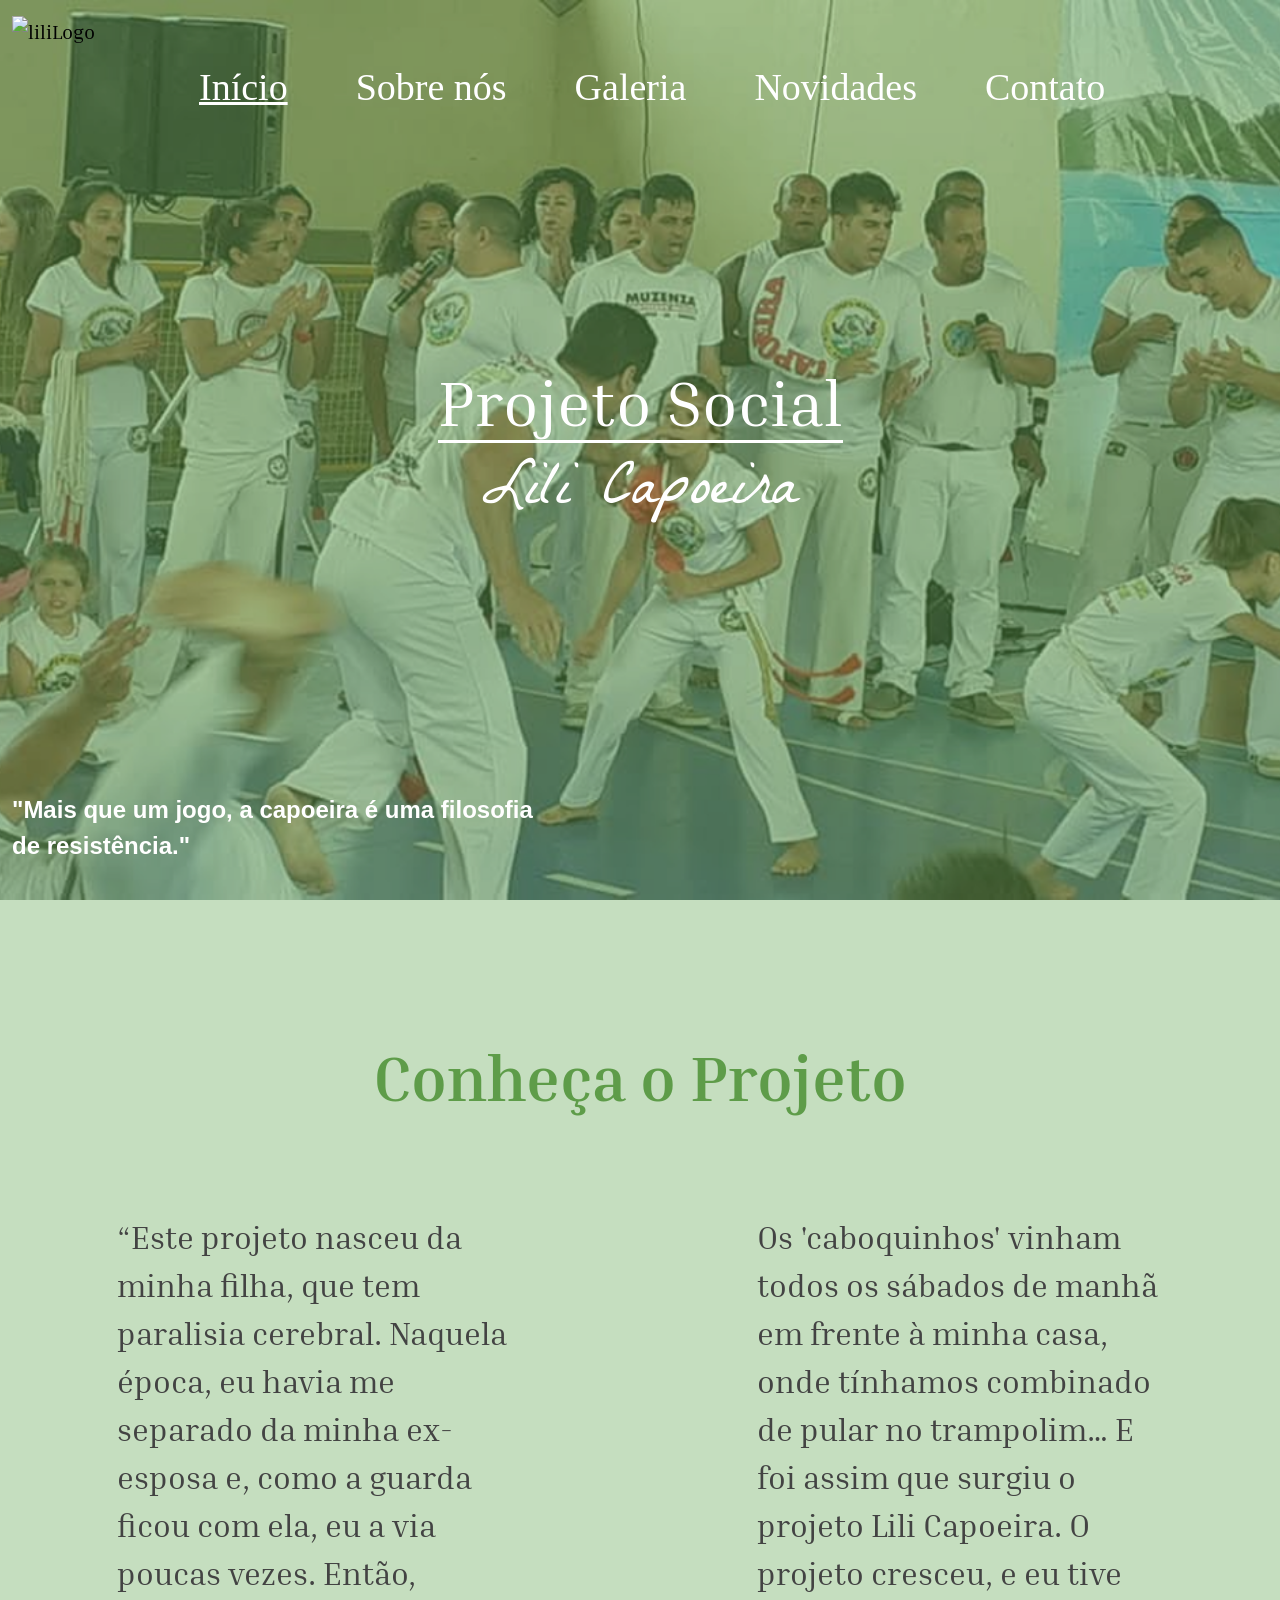
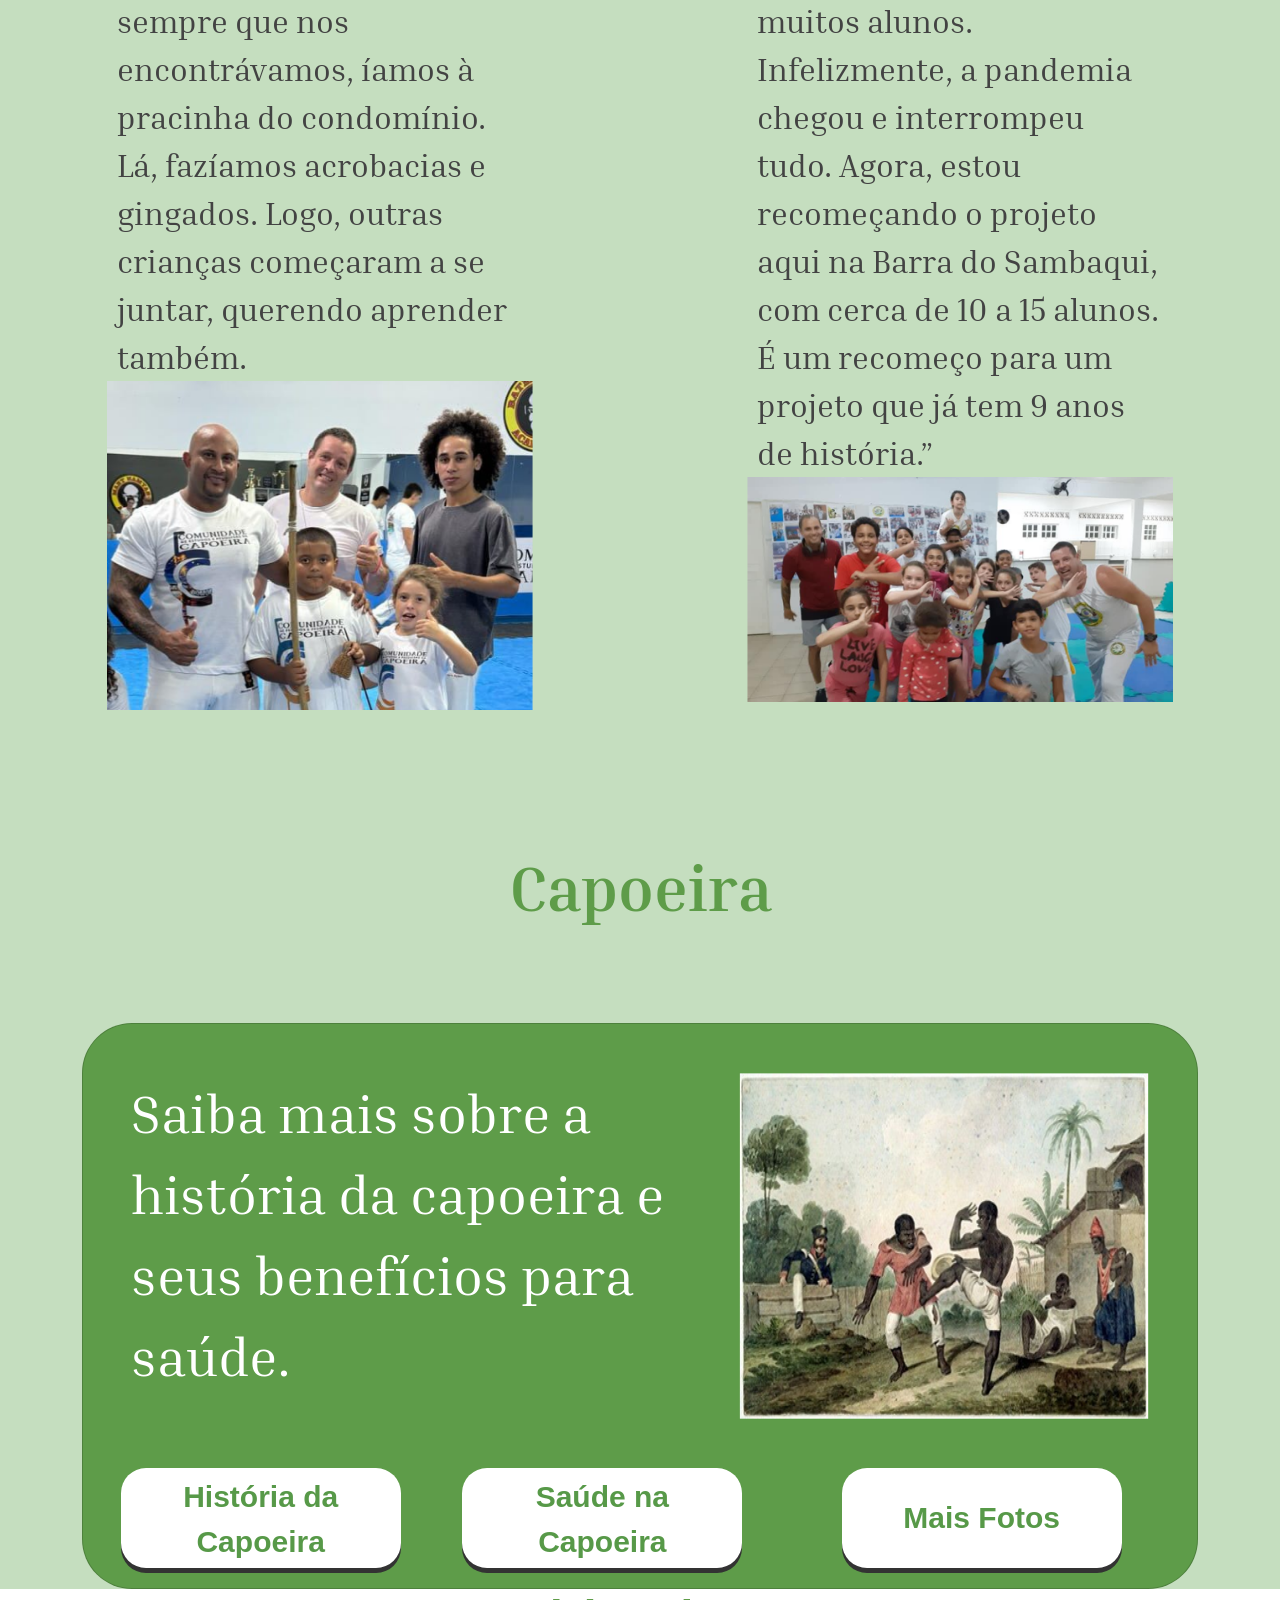
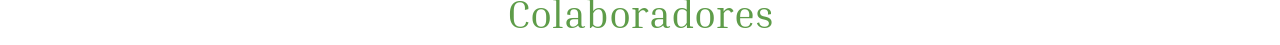
==== index.html @ 7bc5468f "Feat: criação da pasta pages" ====
<!DOCTYPE html>
<html lang="en">
<head>
    <meta charset="UTF-8">
    <meta name="viewport" content="width=device-width, initial-scale=1.0">
    <title>Lili Capoeira</title>
    <!-- FONTES -->
    <link rel="preconnect" href="https://fonts.googleapis.com">
    <link rel="preconnect" href="https://fonts.gstatic.com" crossorigin>
    <link href="https://fonts.googleapis.com/css2?family=Inria+Serif:ital,wght@0,300;0,400;0,700;1,300;1,400;1,700&family=La+Belle+Aurore&display=swap" rel="stylesheet">
    <!-- BOOTSTRAP -->
    <link href="https://cdn.jsdelivr.net/npm/bootstrap@5.3.5/dist/css/bootstrap.min.css" rel="stylesheet"
        integrity="sha384-SgOJa3DmI69IUzQ2PVdRZhwQ+dy64/BUtbMJw1MZ8t5HZApcHrRKUc4W0kG879m7" crossorigin="anonymous">
    <!-- CSS -->
    <link rel="stylesheet" href="css/style.css">
</head>
<body>
    <section class="background-banner">
        <header>
            <nav class="navbar">
                <div class="container-fluid">
                    <a class="navbar-brand" href="#">
                        <img src="/layout-bootstrap-senai/images/Logo.png" alt="liliLogo" width="98" height="98">
                    </a>
                    <nav class="nav">
                        <a class="nav-link active" aria-current="page" href="#">Início</a>
                        <a class="nav-link" href="#">Sobre nós</a>
                        <a class="nav-link" href="#">Galeria</a>
                        <a class="nav-link" href="#">Novidades</a>
                        <a class="nav-link" href="#">Contato</a>
                    </nav>
                </div>
            </nav>
        </header>
        <div class="container main-text-container d-flex justify-content-center align-items-center">
            <h1 class="text-center main-text"><span>Projeto Social</span><br> Lili Capoeira</h1>
        </div>
        <div class="container-fluid">
            <p id="subtext-main-page">"Mais que um jogo, a capoeira é uma filosofia <br> de resistência."</p>
        </div>
    </section>

    <section class="meeting-project">
        <div class="container">
            <h1 class="green-title text-center">Conheça o Projeto</h1>
        </div>
        <div class="container-fluid">
            <div class="row gx-4 justify-content-md-center">
                <div class="col-md-4">
                    <p class="meet-text">“Este projeto nasceu da minha filha, que tem paralisia cerebral. Naquela época, eu havia me separado da minha ex-esposa e, como a guarda ficou com ela, eu a via poucas vezes. Então, sempre que nos encontrávamos, íamos à pracinha do condomínio. Lá, fazíamos acrobacias e gingados. Logo, outras crianças começaram a se juntar, querendo aprender também.</p>
                    <img src="images/imagem-paragrafo1.png" alt="" class="img-fluid meet-img">
                </div>
                <div class="col-md-4 offset-md-2">
                    <p class="meet-text">Os 'caboquinhos' vinham todos os sábados de manhã em frente à minha casa, onde tínhamos combinado de pular no trampolim… E foi assim que surgiu o projeto Lili Capoeira. O projeto cresceu, e eu tive muitos alunos. Infelizmente, a pandemia chegou e interrompeu tudo. Agora, estou recomeçando o projeto aqui na Barra do Sambaqui, com cerca de 10 a 15 alunos. É um recomeço para um projeto que já tem 9 anos de história.”</p>
                    <img src="images/imagem-paragrafo2.png" alt="" class="img-fluid meet-img">
                </div>
            </div>
        </div>
    </section>

    <section class="capoeira">
        <div class="container">
            <h1 class="text-center">Capoeira</h1>
                <div class="card">
                    <div class="row p-5">
                        <p class="mb-4 col-md-7">Saiba mais sobre a história da capoeira e seus benefícios para saúde.</p>
                        <img class="col-md-5" src="images/capoeiraIlustração.png" alt="">
                    </div>
                            <div class="row">
                                <div class="col-md-4 d-flex justify-content-center">
                                <button class="btn">História da <br> Capoeira</button>
                                </div>
    
                                <div class="col-md-4 d-flex justify-content-start">
                                <button class="btn">Saúde na <br> Capoeira</button>
                                </div>
    
                                <div class="col-md-4 d-flex justify-content-start">
                                <button class="btn">Mais Fotos</button>
                                </div>
                            </div>
                </div>
        </div>
    </section>

    <section class="colaboradores">
        <div class="container">
            <h1 class="text-center">Colaboradores</h1>
            

        </div>
    </section>
</body>
</html>
---- css/style.css ----
/* Reset geral */
* {
    font-family: "Inria Serif", serif;
}

/* Variáveis */
:root {
    --primary-color: #5E9C49;
}

/* Media Query */
@media (max-width: 768px) {
    .main-text {
        font-size: 48px; /* Reduz o tamanho da fonte em telas menores */
    }
    #subtext-main-page {
        font-size: 18px; /* Reduz o tamanho da fonte do subtema */
        margin-top: 10px;
    }
    .meeting-project .row {
        --bs-gutter-x: 0; /* Remove espaçamento horizontal em telas menores */
        --bs-gutter-y: 1rem; /* Pequeno espaço vertical */
    }
    .capoeira .row {
        --bs-gutter-x: 0;
        --bs-gutter-y: 1rem; /* Pequeno espaço vertical */
    }
    .capoeira .content-block {
        padding: 1rem;
    }
    .meet-img {
        max-height: 300px; /* Ajusta altura da imagem */
    }
}

/* NAV BAR */

.nav {
    margin-right: 39px;
    margin-left: 171px;
    
}

.nav :hover{
    text-decoration: underline;
}

.nav .nav-link {
    color: #FFF;
    font-size: 38px;
    font-family: inria-serif;
    margin-right: 36px;
    font-weight: 400;
}

/* Banner Inicial */
.background-banner {
    background-image: url(../images/Backgorund.png);
    min-height: 100vh; /* Usa a altura da viewport */
    background-size: cover;
    background-position: center; /* Centraliza a imagem de fundo */
    display: flex;
    flex-direction: column;
    justify-content: space-between; /* Distribui o conteúdo verticalmente */
}

.active{
    text-decoration: underline;
}

.main-text-container {
    height: 500px;
}

.main-text {
    color: #FFF;
    font-size: 64px;
    font-family: "La Belle Aurore", cursive;
}

.main-text span {
    border-bottom: 3px solid #FFF;
}

#subtext-main-page {
    font-size: 24px;
    font-weight: 600;
    font-family: Arial, Helvetica, sans-serif;
    color: #FFF;
    text-align: start; /* Centraliza o texto */
    margin-top: 20px; /* Reduz a margem */
    padding-bottom: 20px; /* Adiciona padding para evitar corte */
}

/* Conheça o projeto */
.green-title {
    color: var(--primary-color);
}

.meeting-project {
    background-color: #C5DEBF;
    padding: 50px 0; /* Adiciona padding para espaçamento */
}

.meeting-project h1 {
    padding: 89px;
    font-weight: bold;
    font-size: 64px;
}

.meet-text {
    font-size: 32px;
    color: #434343;
    padding-left: 10px; /* Ajuste para espaçamento interno */
    padding-right: 10px;
    margin: 0;
}

.meet-img {
    max-width: 100%; /* Corrige para largura máxima */
    height: auto; /* Remove altura fixa para manter proporção */
    object-fit: cover;
    display: block;
    margin: 0; /* Remove margens */
    width: 100%; /* Garante que ocupe toda a largura */
}

.meeting-project .col-md-4 {
    padding-left: 0; /* Remove padding da coluna para largura máxima */
    padding-right: 0;
}

.meeting-project .row {
    --bs-gutter-x: 1.5rem; /* 24px de espaçamento horizontal */
    --bs-gutter-y: 0; /* Remove espaçamento vertical */
}

/* Nova seção */

.capoeira{
    background-color: #C5DEBF;
}

.capoeira h1 {
    padding: 89px;
    font-weight: bold;
    font-size: 64px;
    color: var(--primary-color);
}

.capoeira .card {
    background-color: #5E9C49;
    border-radius: 50px;
}

.capoeira .card p {
    font-size: 54px;
    color: #FFF;
}

.capoeira .card .btn {
    font-size: 30px;
    border:none;
    background-color: #FFF;
    border-radius: 25px;
    height: 100px;
    width: 280px;
    color: #579948;
    font-weight: bold;
    margin-bottom: 20px;
    box-shadow: 0px 5px #333;
    font-family: Arial, Helvetica, sans-serif;
}

.capoeira .card .btn:hover {
    background-color: #333;
    color: #fff;
    transition: 0.5s;
}

.colaboradores{
    color: #C5DEBF;
}

.colaboradores h1{
    color: var(--primary-color);
}
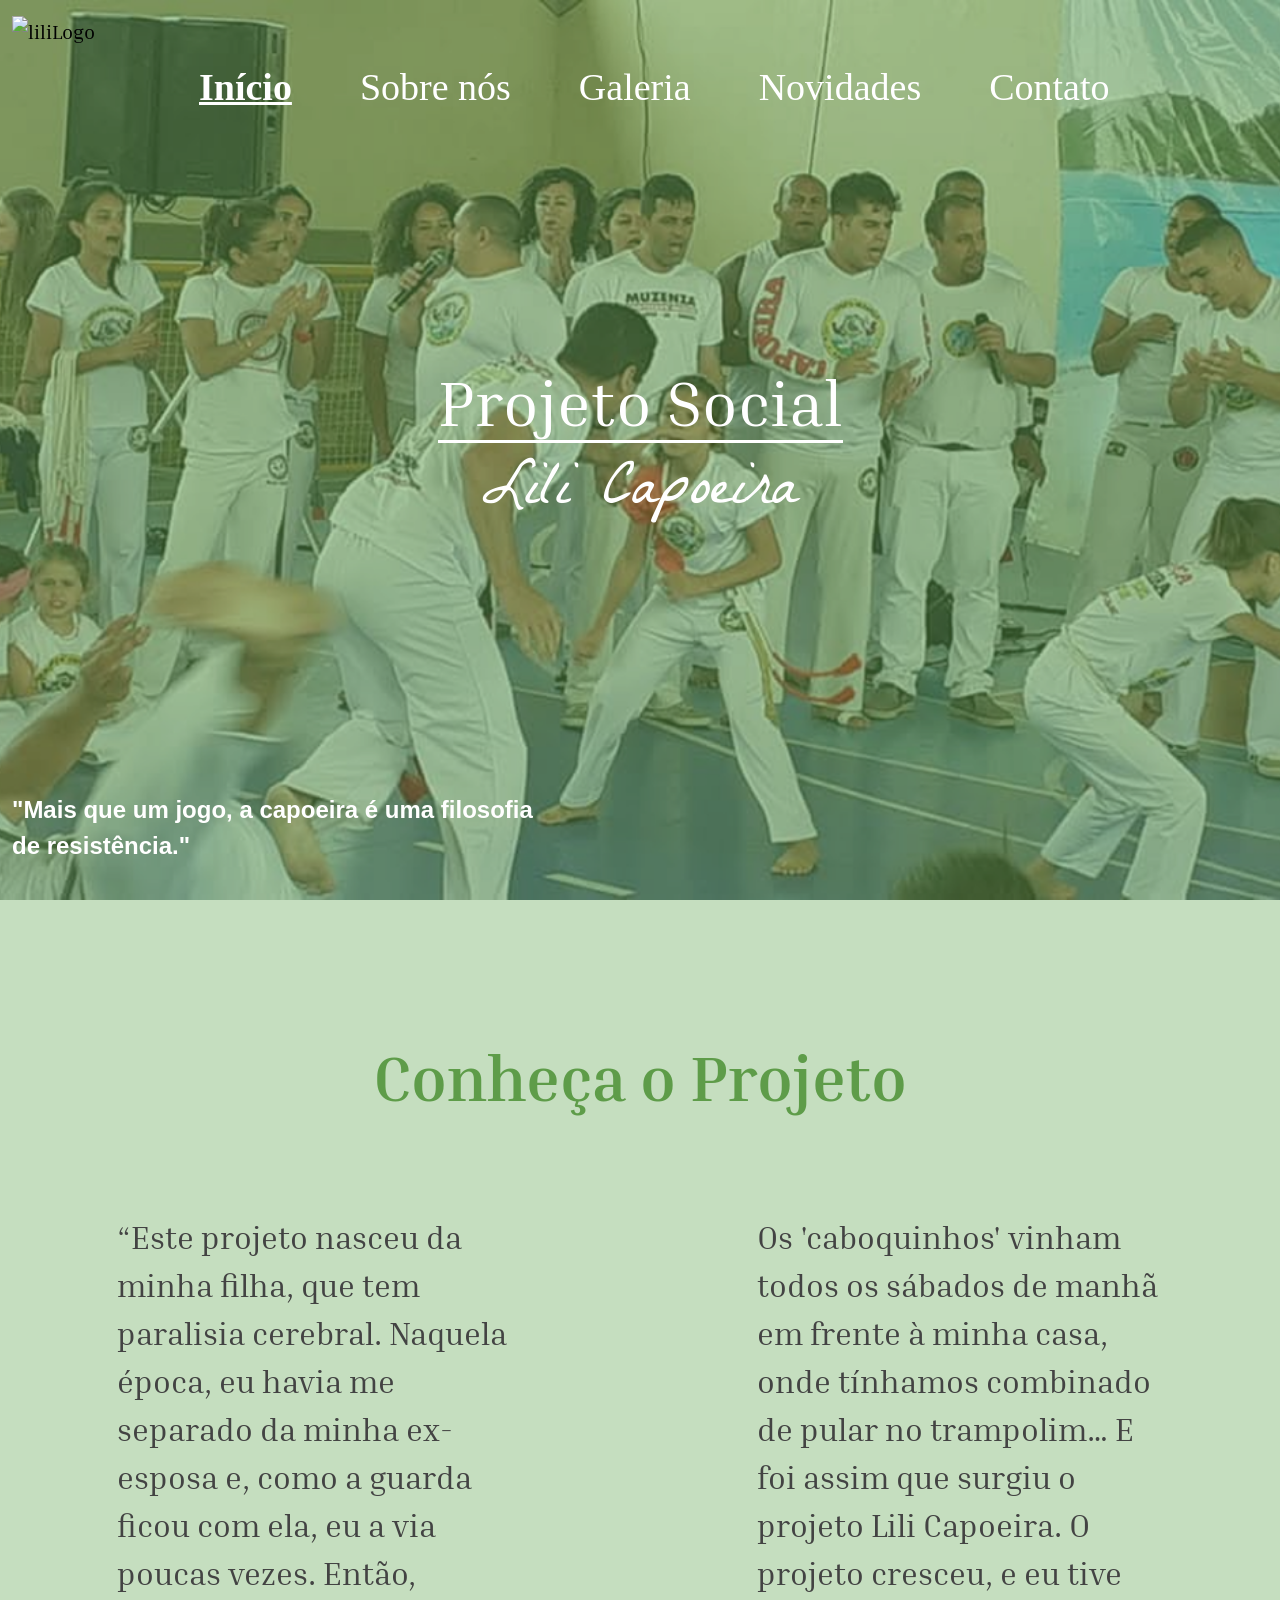
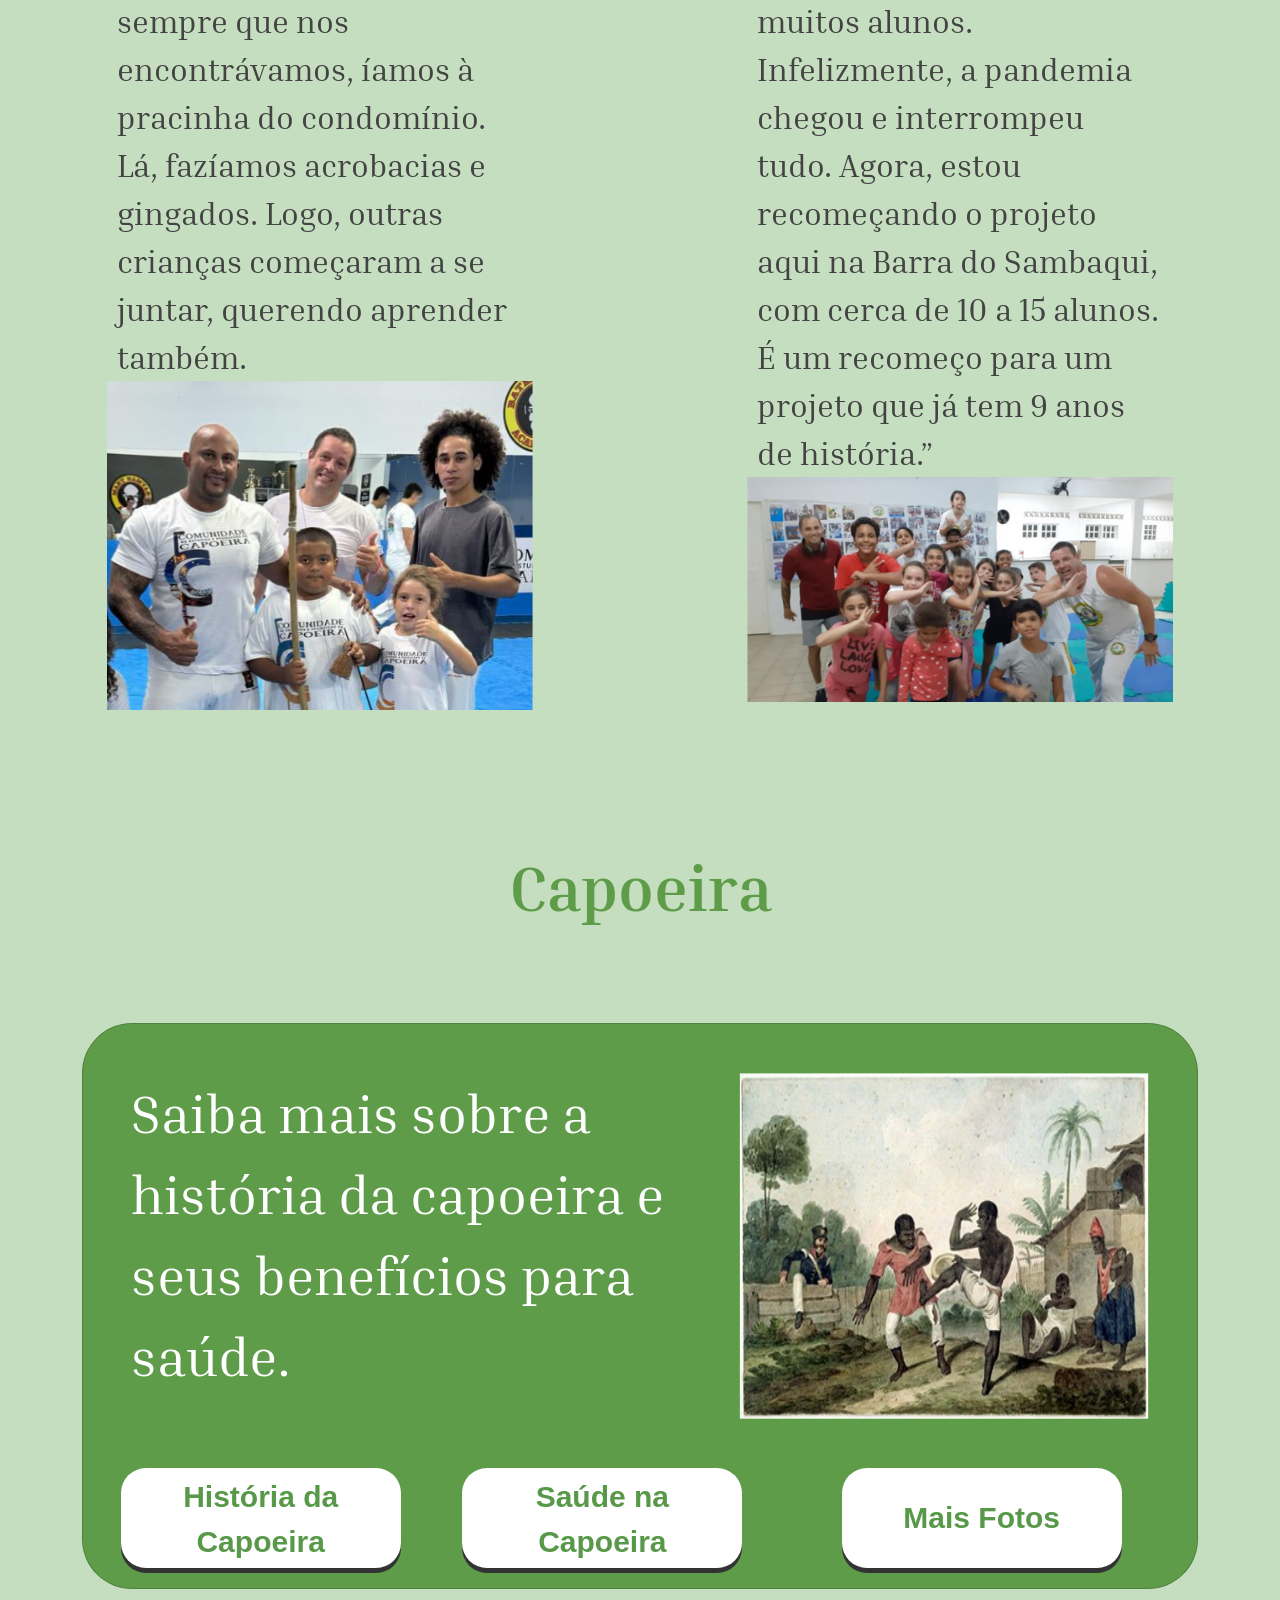
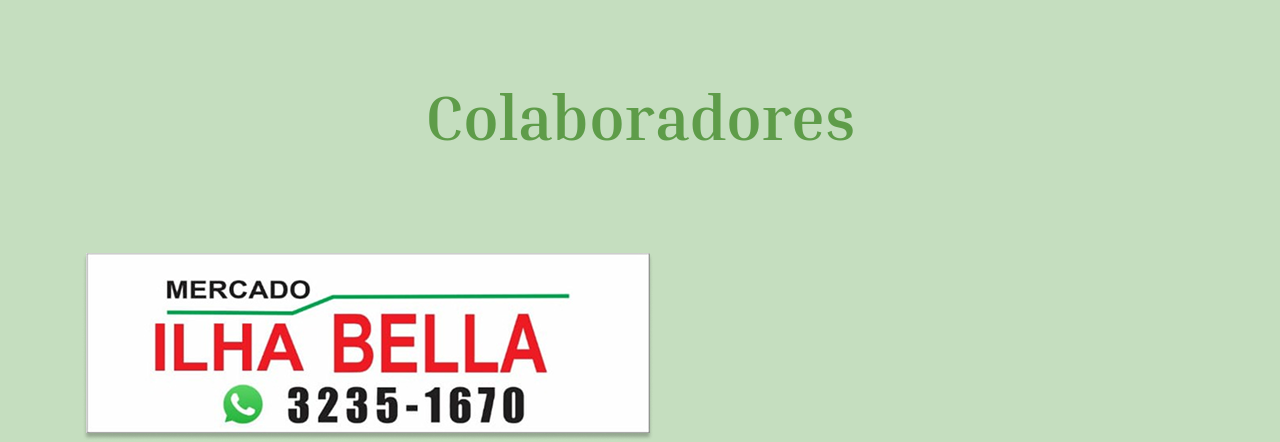
==== commit d1764c6a: "Update" ====
--- a/index.html
+++ b/index.html
@@ -84,8 +84,15 @@
     </section>
 
     <section class="colaboradores">
+        <h1 class="text-center">Colaboradores</h1>
         <div class="container">
-            <h1 class="text-center">Colaboradores</h1>
+            <div class="d-flex">
+                <img src="images/colaboradores/mercado-ilha.png" alt="">
+                <img src="images/colaboradores/" alt="">
+            </div>
+
+
+
             
 
         </div>
--- a/css/style.css
+++ b/css/style.css
@@ -64,8 +64,9 @@
     justify-content: space-between; /* Distribui o conteúdo verticalmente */
 }
 
-.active{
+.nav .nav-link.active{
     text-decoration: underline;
+    font-weight: bold;
 }
 
 .main-text-container {
@@ -179,9 +180,12 @@
 }
 
 .colaboradores{
-    color: #C5DEBF;
+    background-color: #C5DEBF;
 }
 
 .colaboradores h1{
+    padding: 89px;
+    font-weight: bold;
+    font-size: 64px;
     color: var(--primary-color);
 }
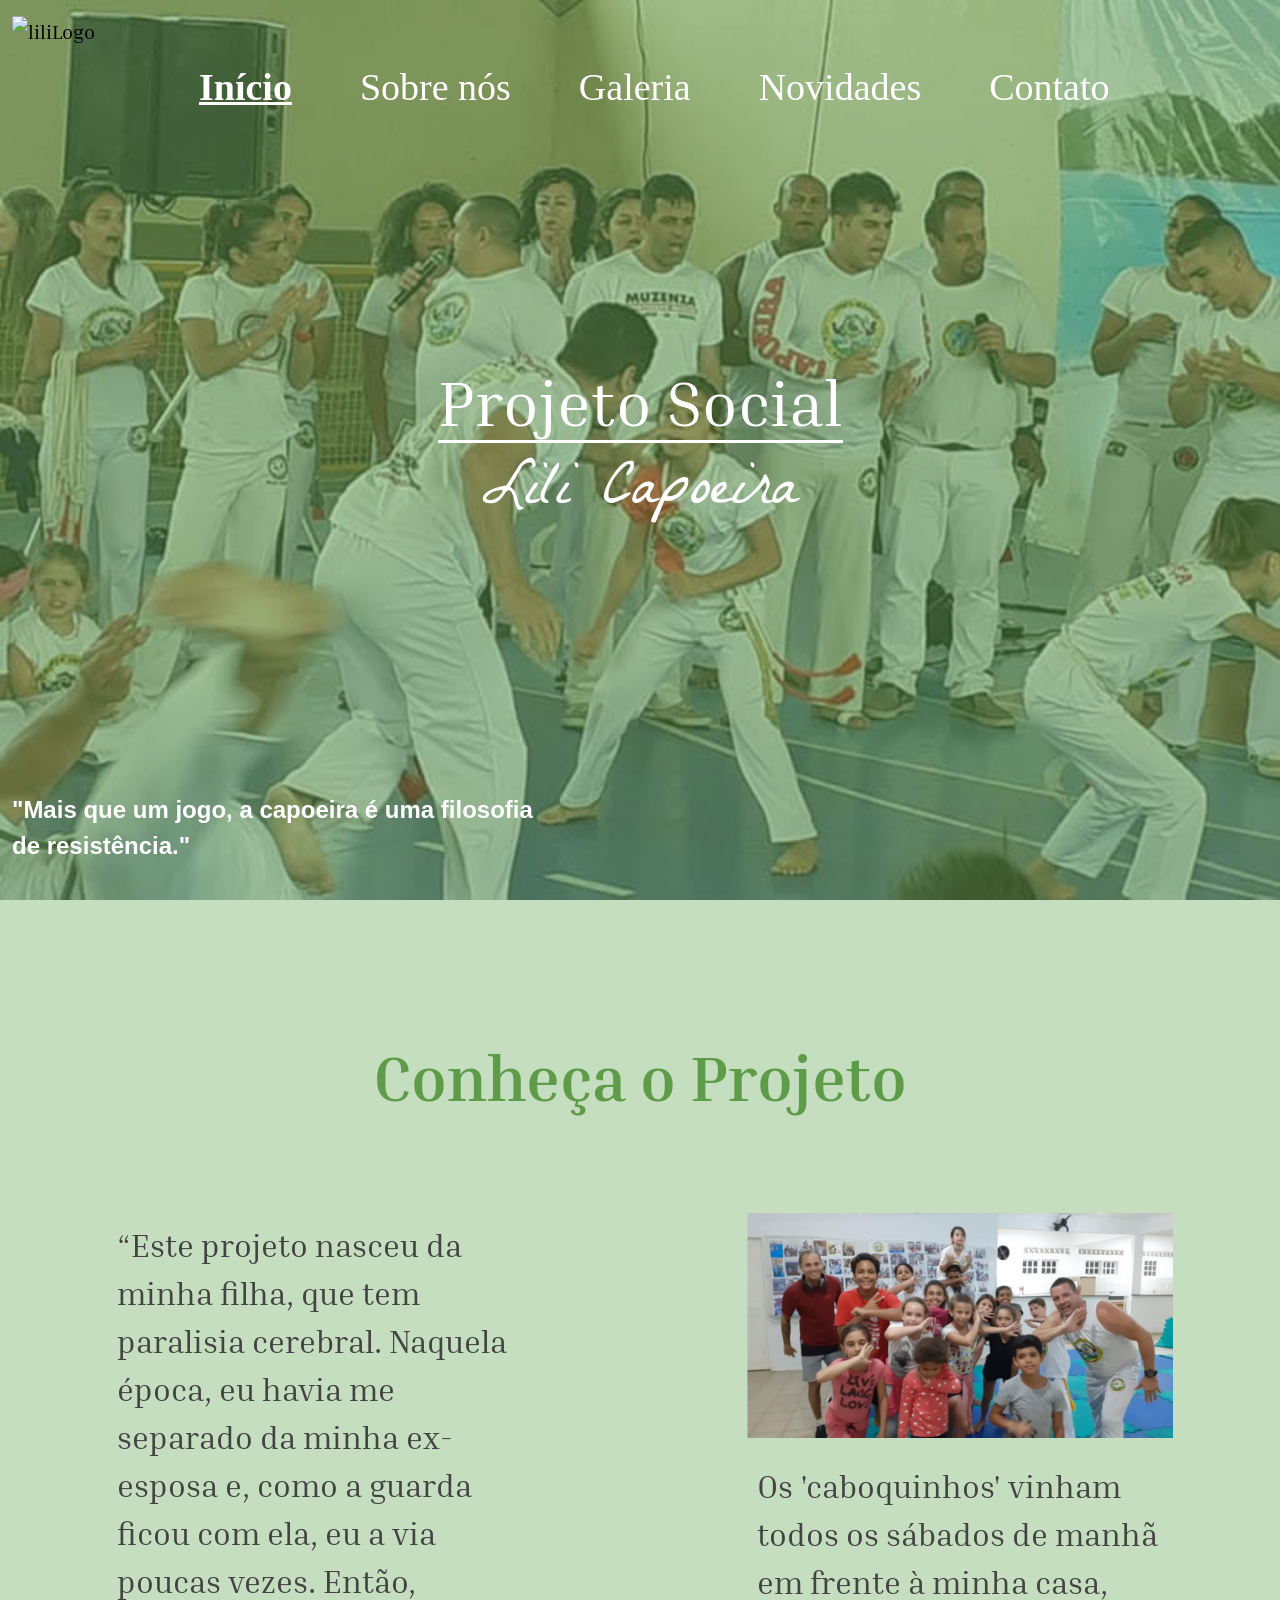
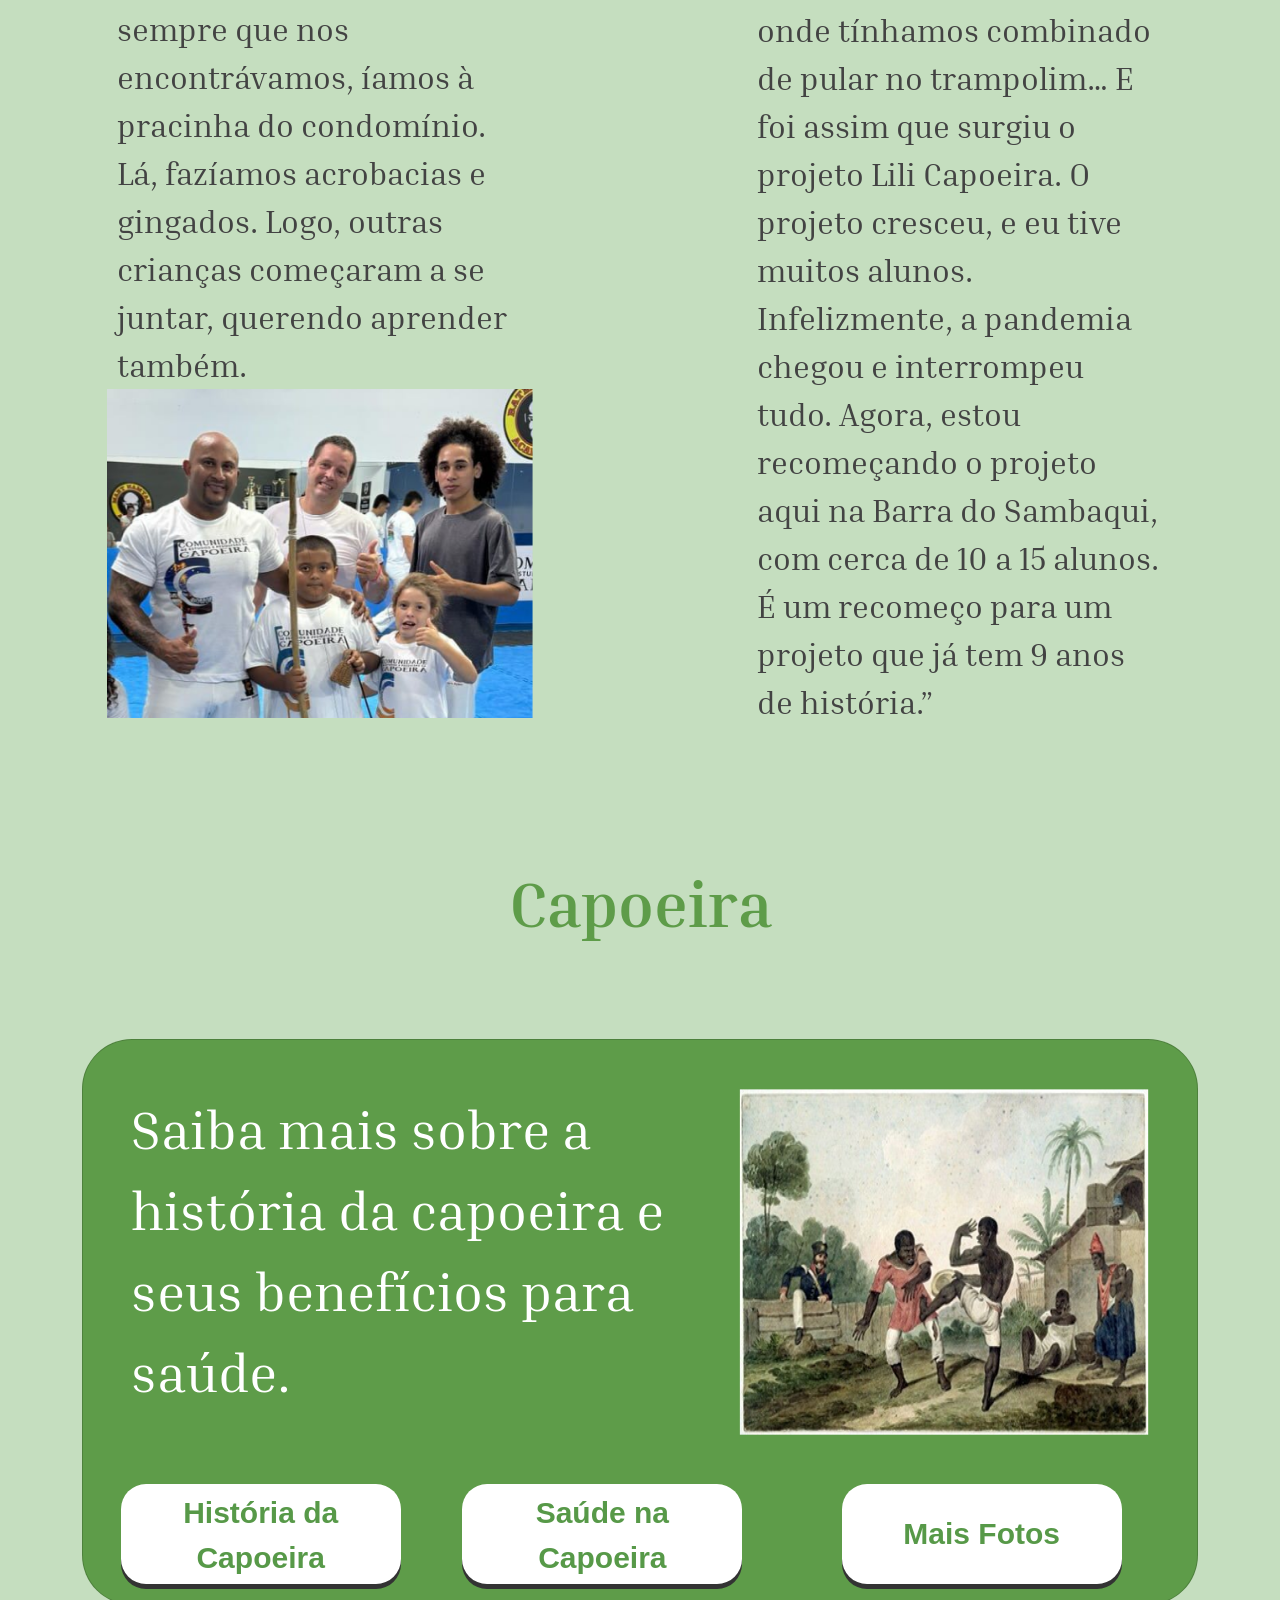
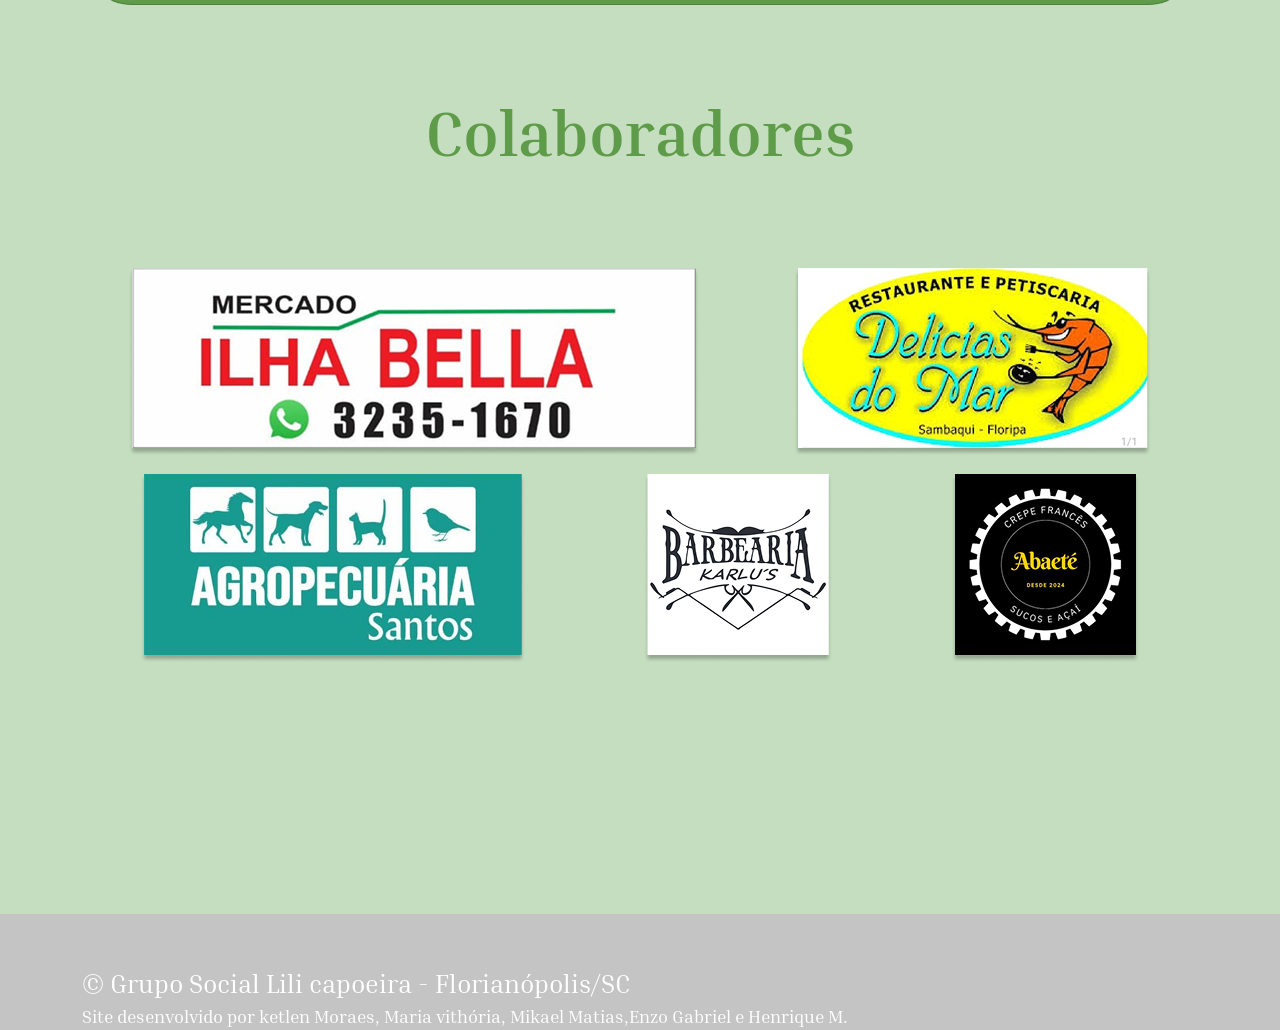
==== commit a6148735: "Feat: Inicialização do footer" ====
--- a/index.html
+++ b/index.html
@@ -24,10 +24,10 @@
                     </a>
                     <nav class="nav">
                         <a class="nav-link active" aria-current="page" href="#">Início</a>
-                        <a class="nav-link" href="#">Sobre nós</a>
-                        <a class="nav-link" href="#">Galeria</a>
-                        <a class="nav-link" href="#">Novidades</a>
-                        <a class="nav-link" href="#">Contato</a>
+                        <a class="nav-link" href="pages/abouts-us.html">Sobre nós</a>
+                        <a class="nav-link" href="pages/gallery.html">Galeria</a>
+                        <a class="nav-link" href="pages/news.html">Novidades</a>
+                        <a class="nav-link" href="pages/contact.html">Contato</a>
                     </nav>
                 </div>
             </nav>
@@ -45,14 +45,14 @@
             <h1 class="green-title text-center">Conheça o Projeto</h1>
         </div>
         <div class="container-fluid">
-            <div class="row gx-4 justify-content-md-center">
+            <div class="row gx-4 justify-content-md-center align-items-center">
                 <div class="col-md-4">
                     <p class="meet-text">“Este projeto nasceu da minha filha, que tem paralisia cerebral. Naquela época, eu havia me separado da minha ex-esposa e, como a guarda ficou com ela, eu a via poucas vezes. Então, sempre que nos encontrávamos, íamos à pracinha do condomínio. Lá, fazíamos acrobacias e gingados. Logo, outras crianças começaram a se juntar, querendo aprender também.</p>
                     <img src="images/imagem-paragrafo1.png" alt="" class="img-fluid meet-img">
                 </div>
                 <div class="col-md-4 offset-md-2">
-                    <p class="meet-text">Os 'caboquinhos' vinham todos os sábados de manhã em frente à minha casa, onde tínhamos combinado de pular no trampolim… E foi assim que surgiu o projeto Lili Capoeira. O projeto cresceu, e eu tive muitos alunos. Infelizmente, a pandemia chegou e interrompeu tudo. Agora, estou recomeçando o projeto aqui na Barra do Sambaqui, com cerca de 10 a 15 alunos. É um recomeço para um projeto que já tem 9 anos de história.”</p>
                     <img src="images/imagem-paragrafo2.png" alt="" class="img-fluid meet-img">
+                    <p class="meet-text mt-4">Os 'caboquinhos' vinham todos os sábados de manhã em frente à minha casa, onde tínhamos combinado de pular no trampolim… E foi assim que surgiu o projeto Lili Capoeira. O projeto cresceu, e eu tive muitos alunos. Infelizmente, a pandemia chegou e interrompeu tudo. Agora, estou recomeçando o projeto aqui na Barra do Sambaqui, com cerca de 10 a 15 alunos. É um recomeço para um projeto que já tem 9 anos de história.”</p>
                 </div>
             </div>
         </div>
@@ -86,16 +86,24 @@
     <section class="colaboradores">
         <h1 class="text-center">Colaboradores</h1>
         <div class="container">
-            <div class="d-flex">
+            <div class="d-flex justify-content-around">
                 <img src="images/colaboradores/mercado-ilha.png" alt="">
-                <img src="images/colaboradores/" alt="">
+                <img src="images/colaboradores/delicias-do-mar.png" alt="">
             </div>
-
-
-
-            
-
+        </div>
+        <div class="container mt-3">
+            <div class="d-flex justify-content-around">
+                <img src="images/colaboradores/agropecuaria.png" alt="">
+                <img src="images/colaboradores/barbearia.png" alt="">
+                <img src="images/colaboradores/abaete.png" alt="">
+            </div>
         </div>
     </section>
+    <footer>
+        <div class="container">
+            <p class="footer-reference">&copy; Grupo Social Lili capoeira - Florianópolis/SC </p>
+            <p class="credits">Site desenvolvido por  ketlen Moraes, Maria vithória, Mikael Matias,Enzo Gabriel e  Henrique M.</p>
+        </div>
+    </footer>
 </body>
 </html>
--- a/css/style.css
+++ b/css/style.css
@@ -188,4 +188,29 @@
     font-weight: bold;
     font-size: 64px;
     color: var(--primary-color);
+}
+
+.colaboradores {
+    padding-bottom: 250px;
+}
+
+/* FOOTER */
+
+footer{
+    background-color: #C4C4C4;
+}
+
+.footer-reference{
+    font-size: 26px;
+    color: #FFF;
+    padding-top: 50px;
+}
+
+footer p{
+    margin-bottom: 0;
+}
+
+footer .credits{
+    color: #FFF;
+    font-size: 18px;
 }
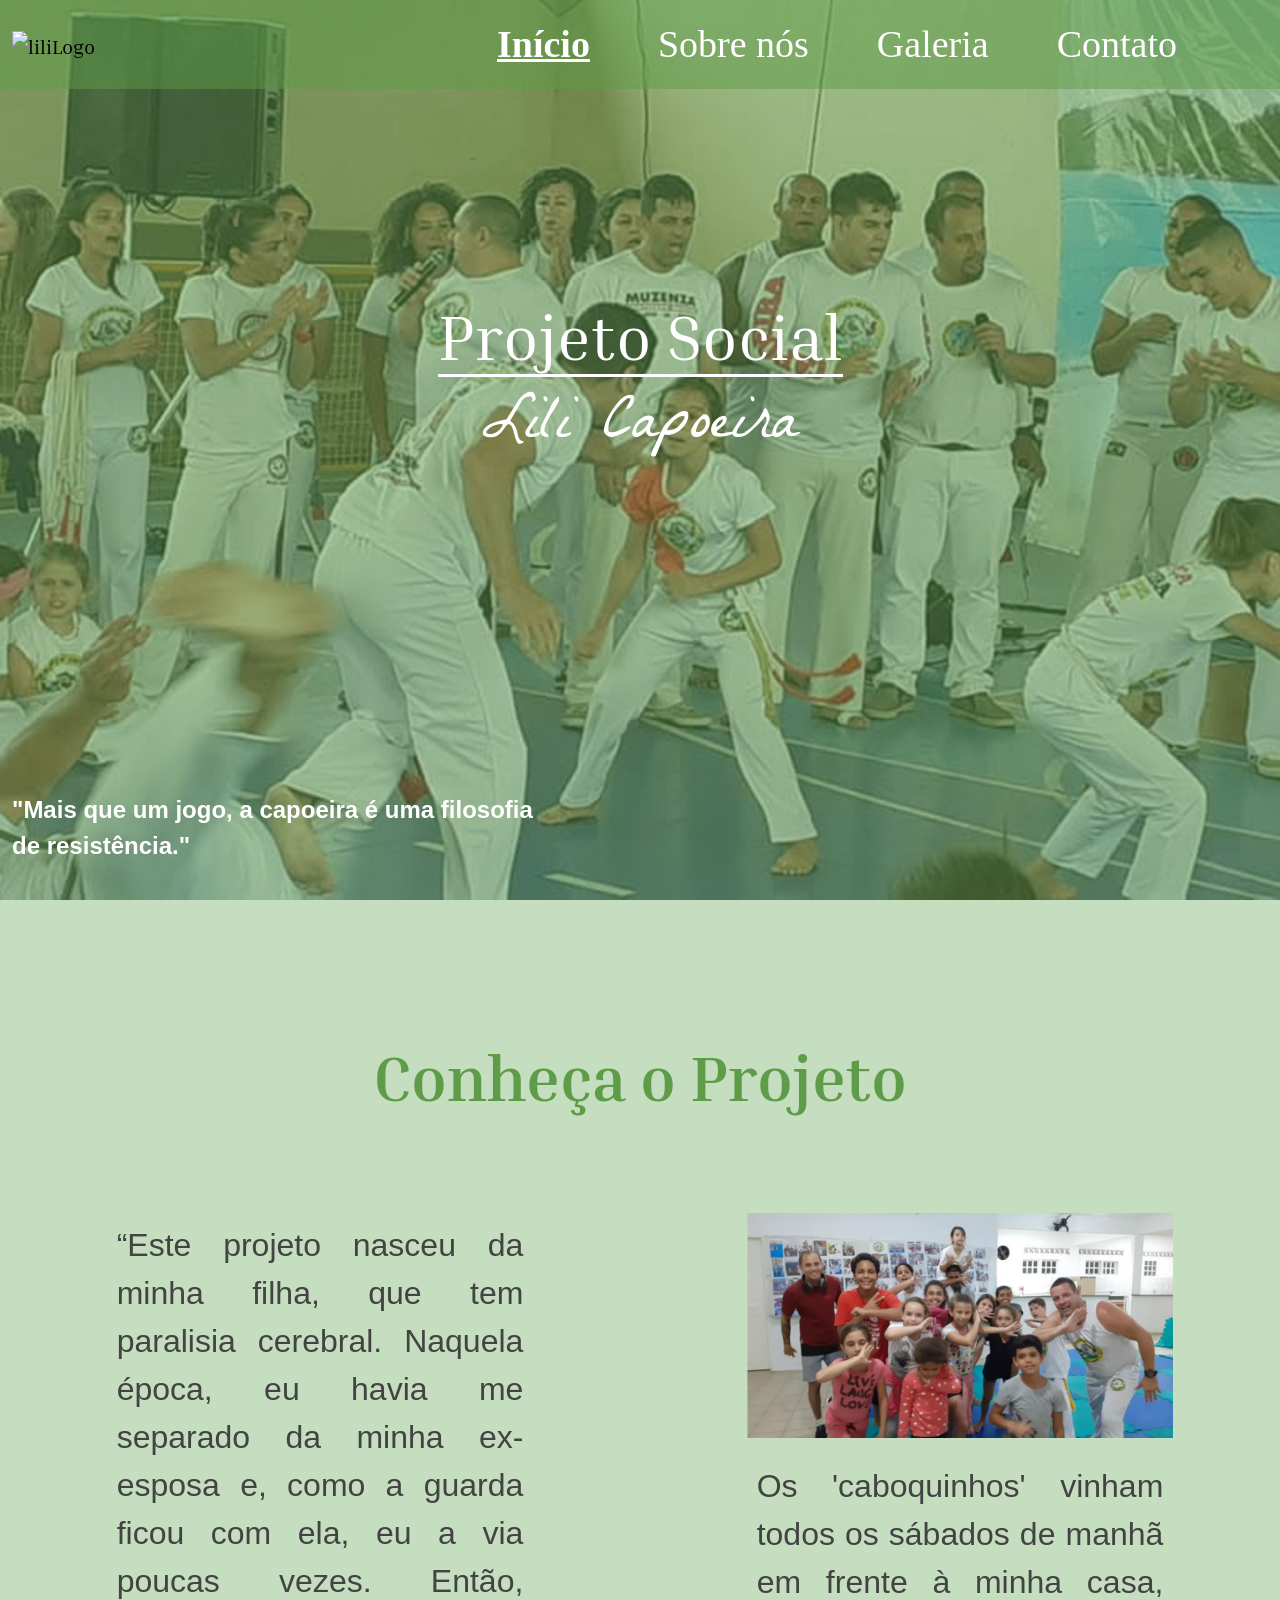
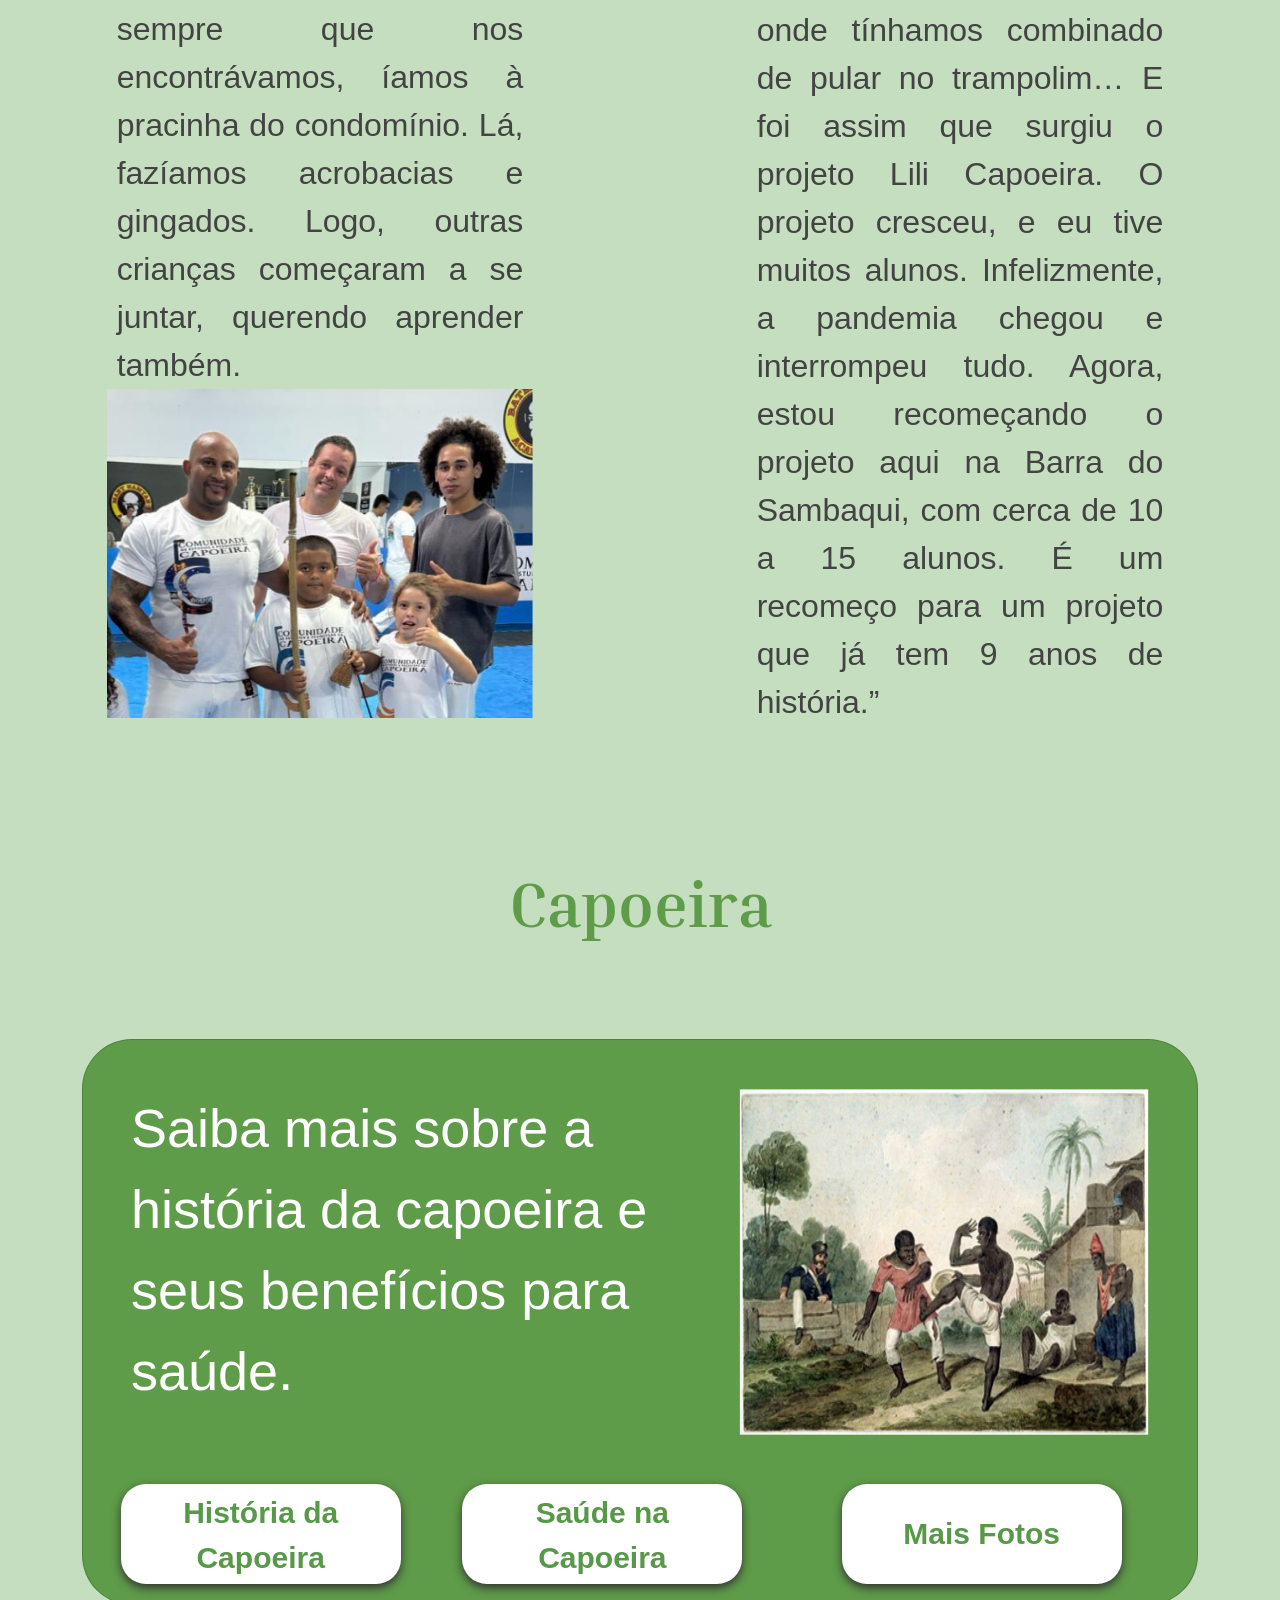
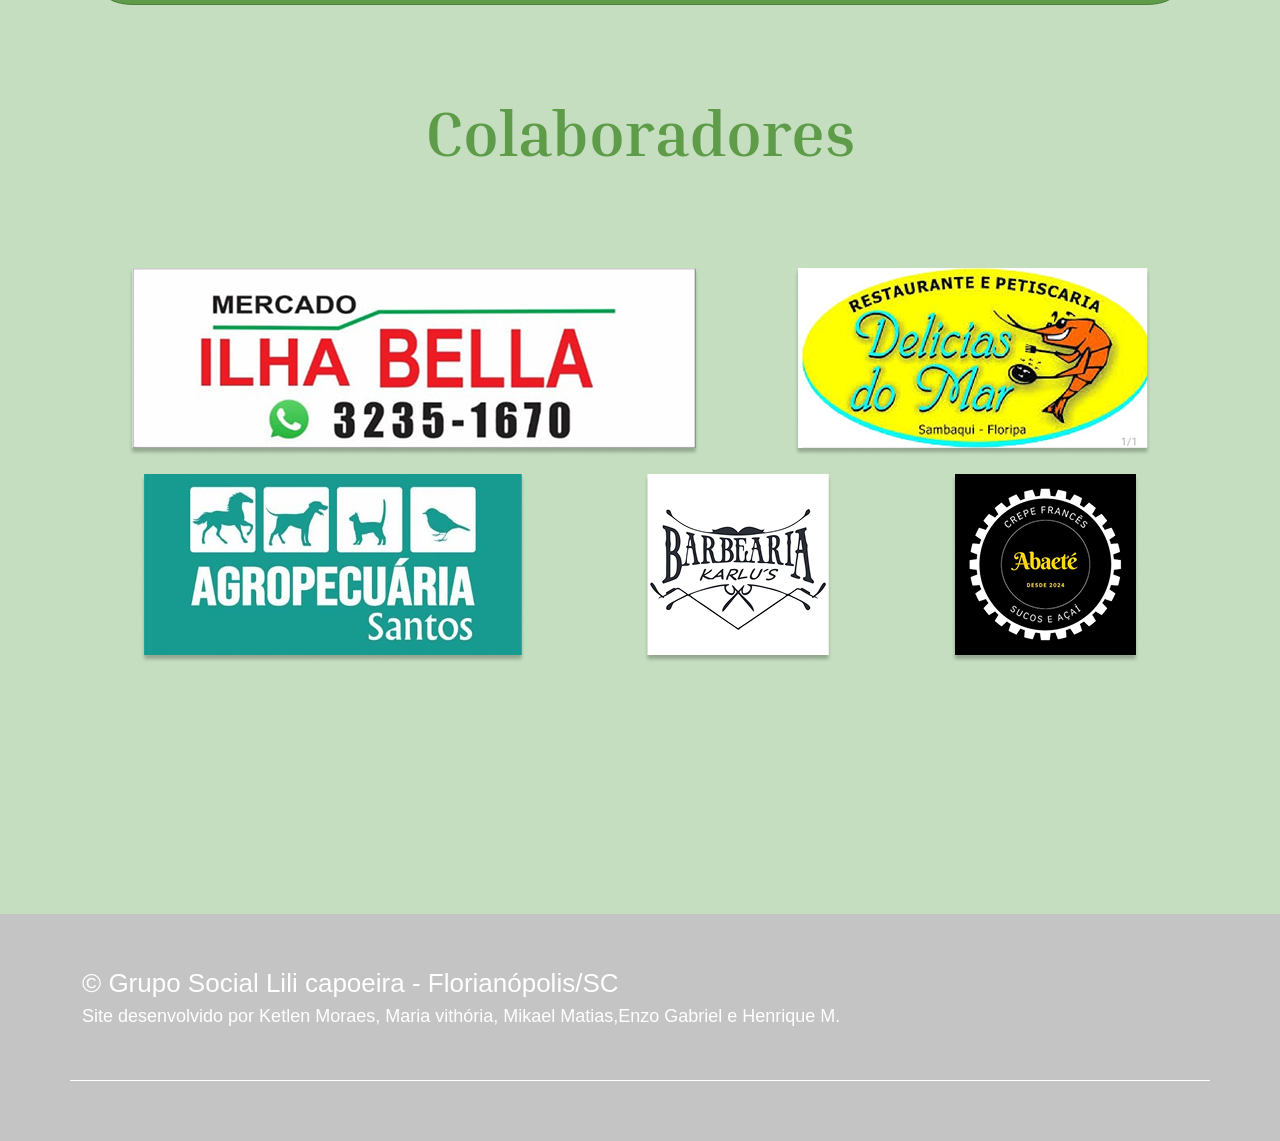
==== commit 553f43a6: "Feat: Inicialização da página Contato" ====
--- a/index.html
+++ b/index.html
@@ -26,7 +26,6 @@
                         <a class="nav-link active" aria-current="page" href="#">Início</a>
                         <a class="nav-link" href="pages/abouts-us.html">Sobre nós</a>
                         <a class="nav-link" href="pages/gallery.html">Galeria</a>
-                        <a class="nav-link" href="pages/news.html">Novidades</a>
                         <a class="nav-link" href="pages/contact.html">Contato</a>
                     </nav>
                 </div>
@@ -102,7 +101,7 @@
     <footer>
         <div class="container">
             <p class="footer-reference">&copy; Grupo Social Lili capoeira - Florianópolis/SC </p>
-            <p class="credits">Site desenvolvido por  ketlen Moraes, Maria vithória, Mikael Matias,Enzo Gabriel e  Henrique M.</p>
+            <p class="credits">Site desenvolvido por Ketlen Moraes, Maria vithória, Mikael Matias,Enzo Gabriel e  Henrique M.</p>
         </div>
     </footer>
 </body>
--- a/css/style.css
+++ b/css/style.css
@@ -6,6 +6,19 @@
 /* Variáveis */
 :root {
     --primary-color: #5E9C49;
+}
+
+.title{
+    padding: 89px;
+    font-weight: bold;
+    font-size: 64px;
+    color: var(--primary-color);
+}
+
+.sub-title{
+    font-weight: bold;
+    font-size: 40px;
+    color: var(--primary-color);
 }
 
 /* Media Query */
@@ -35,10 +48,18 @@
 
 /* NAV BAR */
 
+.navbar{
+    /* background-color: #5E9C49; */
+    background-color: rgba( 94, 156, 73, 0.5);
+    position: fixed;
+    width: 100%;
+    z-index: 10;
+
+}
+
 .nav {
     margin-right: 39px;
     margin-left: 171px;
-    
 }
 
 .nav :hover{
@@ -115,6 +136,10 @@
     padding-left: 10px; /* Ajuste para espaçamento interno */
     padding-right: 10px;
     margin: 0;
+    text-align: justify;
+    text-justify: inter-word;
+    font-family: Arial, Helvetica, sans-serif;
+
 }
 
 .meet-img {
@@ -124,6 +149,7 @@
     display: block;
     margin: 0; /* Remove margens */
     width: 100%; /* Garante que ocupe toda a largura */
+    
 }
 
 .meeting-project .col-md-4 {
@@ -157,6 +183,7 @@
 .capoeira .card p {
     font-size: 54px;
     color: #FFF;
+    font-family: Arial, Helvetica, sans-serif;
 }
 
 .capoeira .card .btn {
@@ -169,14 +196,16 @@
     color: #579948;
     font-weight: bold;
     margin-bottom: 20px;
-    box-shadow: 0px 5px #333;
-    font-family: Arial, Helvetica, sans-serif;
+    box-shadow: 0px 4px 10px #333;
+    font-family: Arial, Helvetica, sans-serif;
+    transition: 0.3s all ease-in-out;
 }
 
 .capoeira .card .btn:hover {
     background-color: #333;
     color: #fff;
-    transition: 0.5s;
+    transition: 0.5s all ease-in-out;
+    cursor: pointer;
 }
 
 .colaboradores{
@@ -190,6 +219,77 @@
     color: var(--primary-color);
 }
 
+.website-purpose h1 {
+    padding: 89px;
+    font-weight: bold;
+    font-size: 64px;
+}
+
+.website-purpose h2{
+    font-weight: bold;
+    font-size: 40px;
+}
+
+.website-initiative h2{
+    font-weight: bold;
+    font-size: 40px;
+}
+
+.website-purpose .meet-text {
+    font-size: 32px;
+    color: #434343;
+    padding-left: 10px; /* Ajuste para espaçamento interno */
+    padding-right: 10px;
+    margin: 0;
+    text-align: justify;
+    text-justify: inter-word;
+}
+
+.card-about-us{
+    width: 387px;
+    height: 260px;
+    border-radius: 50px;
+    background-color: #579948;
+    transition: all ease-in 0.3s;
+}
+
+.card-about-us:hover{
+    transition: all ease-in 0.3s;
+    transform: scale(1.1);
+}
+
+.cards-about-us .container{
+    padding-top: 100px;
+    padding-bottom: 100px;
+}
+
+.card-about-us h3{
+    font-size: 20px;
+    color: #fff;
+    font-weight: bold;
+    font-family: Arial, Helvetica, sans-serif;
+}
+
+.cards-text{
+    font-size: 18px;
+    color: #fff;
+    padding-left: 10px; /* Ajuste para espaçamento interno */
+    padding-right: 10px;
+    margin: 0;
+    text-align: justify;
+    text-justify: inter-word;
+    font-family: Arial, Helvetica, sans-serif;
+}
+
+.colaboradores img{
+    transition: all ease-in 0.1s;
+}
+
+.colaboradores img:hover{
+    transform: scale(1.02);
+    transition: all ease-in 0.1s;
+}
+
 .colaboradores {
     padding-bottom: 250px;
 }
@@ -198,6 +298,7 @@
 
 footer{
     background-color: #C4C4C4;
+    padding-bottom: 60px;
 }
 
 .footer-reference{
@@ -208,9 +309,47 @@
 
 footer p{
     margin-bottom: 0;
+    font-family: Arial, Helvetica, sans-serif;
 }
 
 footer .credits{
     color: #FFF;
     font-size: 18px;
+    padding-bottom: 50px;
+}
+
+footer .container{
+    border-bottom: 1px solid #FFF;
+}
+
+.contact h1{
+    padding: 89px;
+    font-weight: bold;
+    font-size: 64px;
+}
+
+.contact h2{
+    font-weight: bold;
+    font-size: 40px;
+}
+
+.contact-cards a{
+    margin: 10px;
+    text-decoration: none;
+    color: #fff;
+    background-color: #579948;
+    width: 540px;
+    height: 70px;
+    padding: 21px;
+    border-radius: 50px;
+}
+
+/* PAGE GALLERY */
+
+.background-pressure{
+    border-radius: 50px;
+    background-color: #F6F6F6;
+    width: 880px;
+    height: 460px;
+    box-shadow: inset 0 0 5px #333;
 }
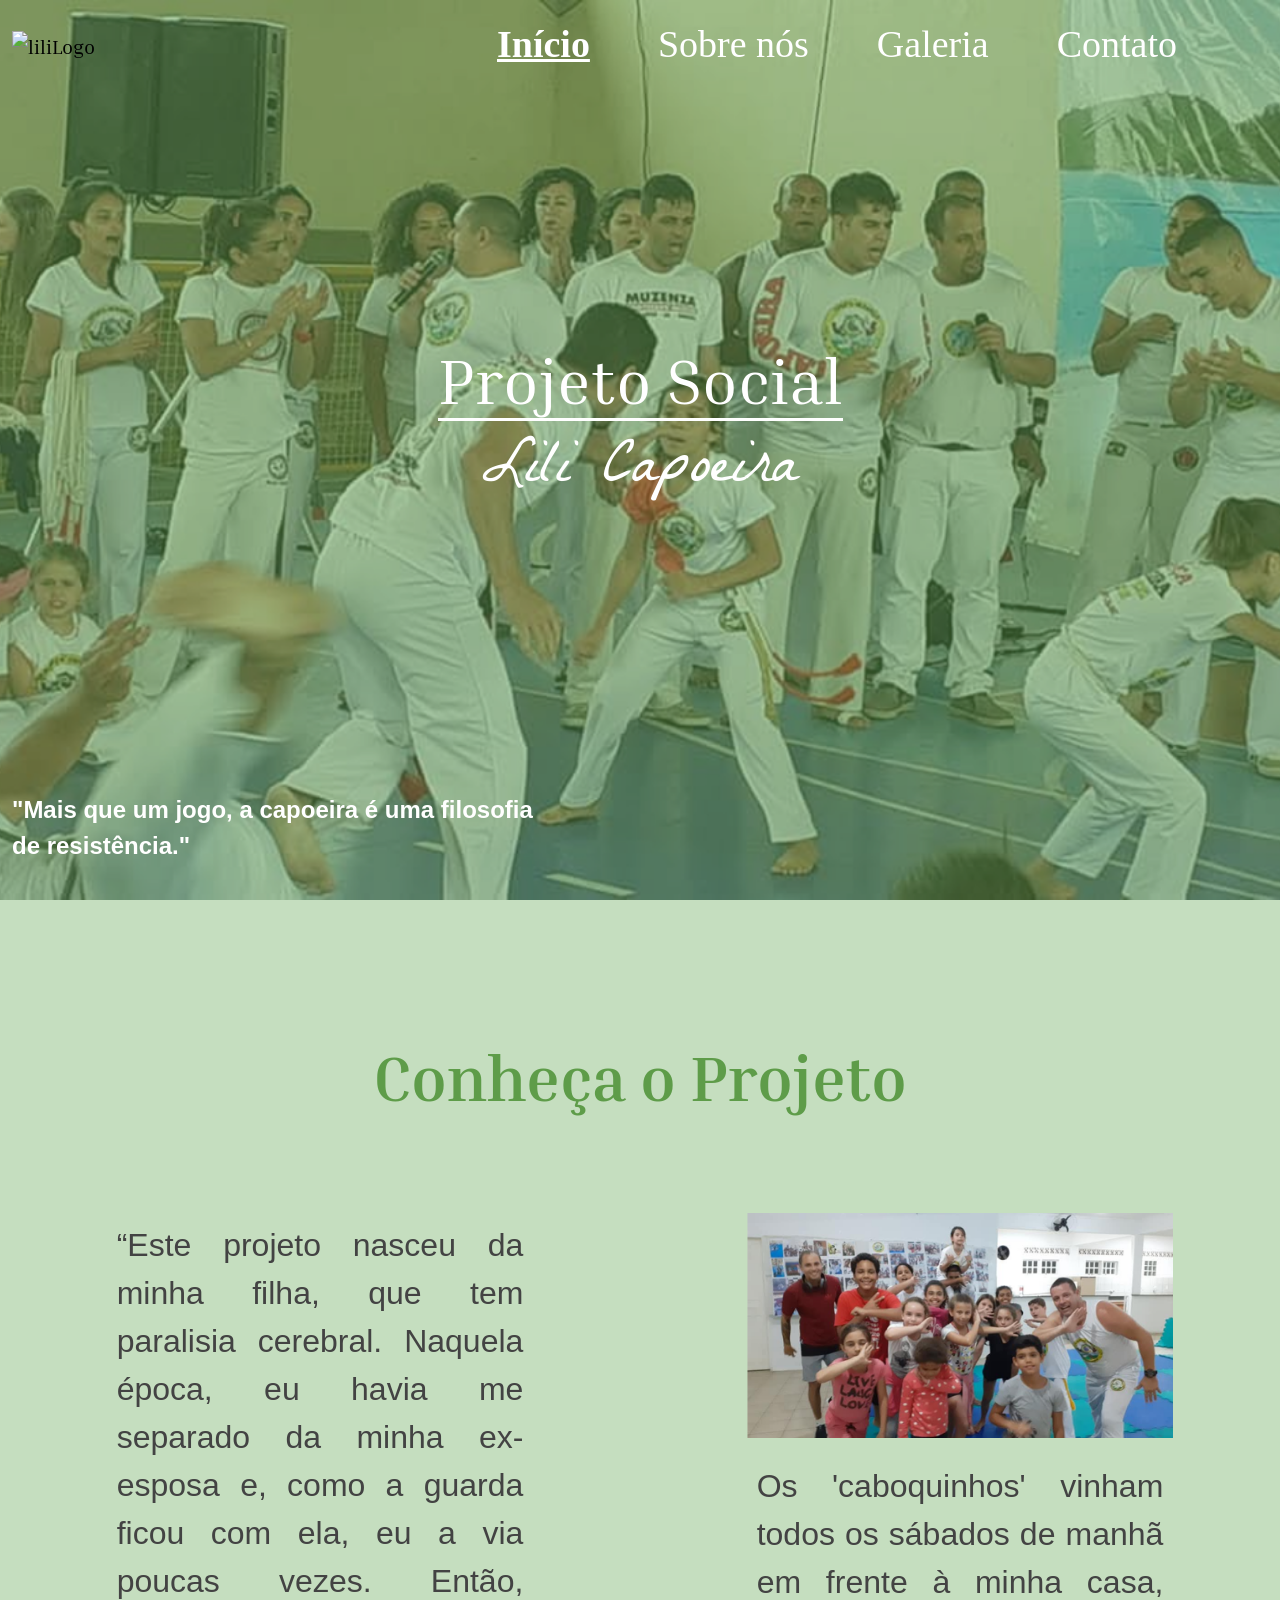
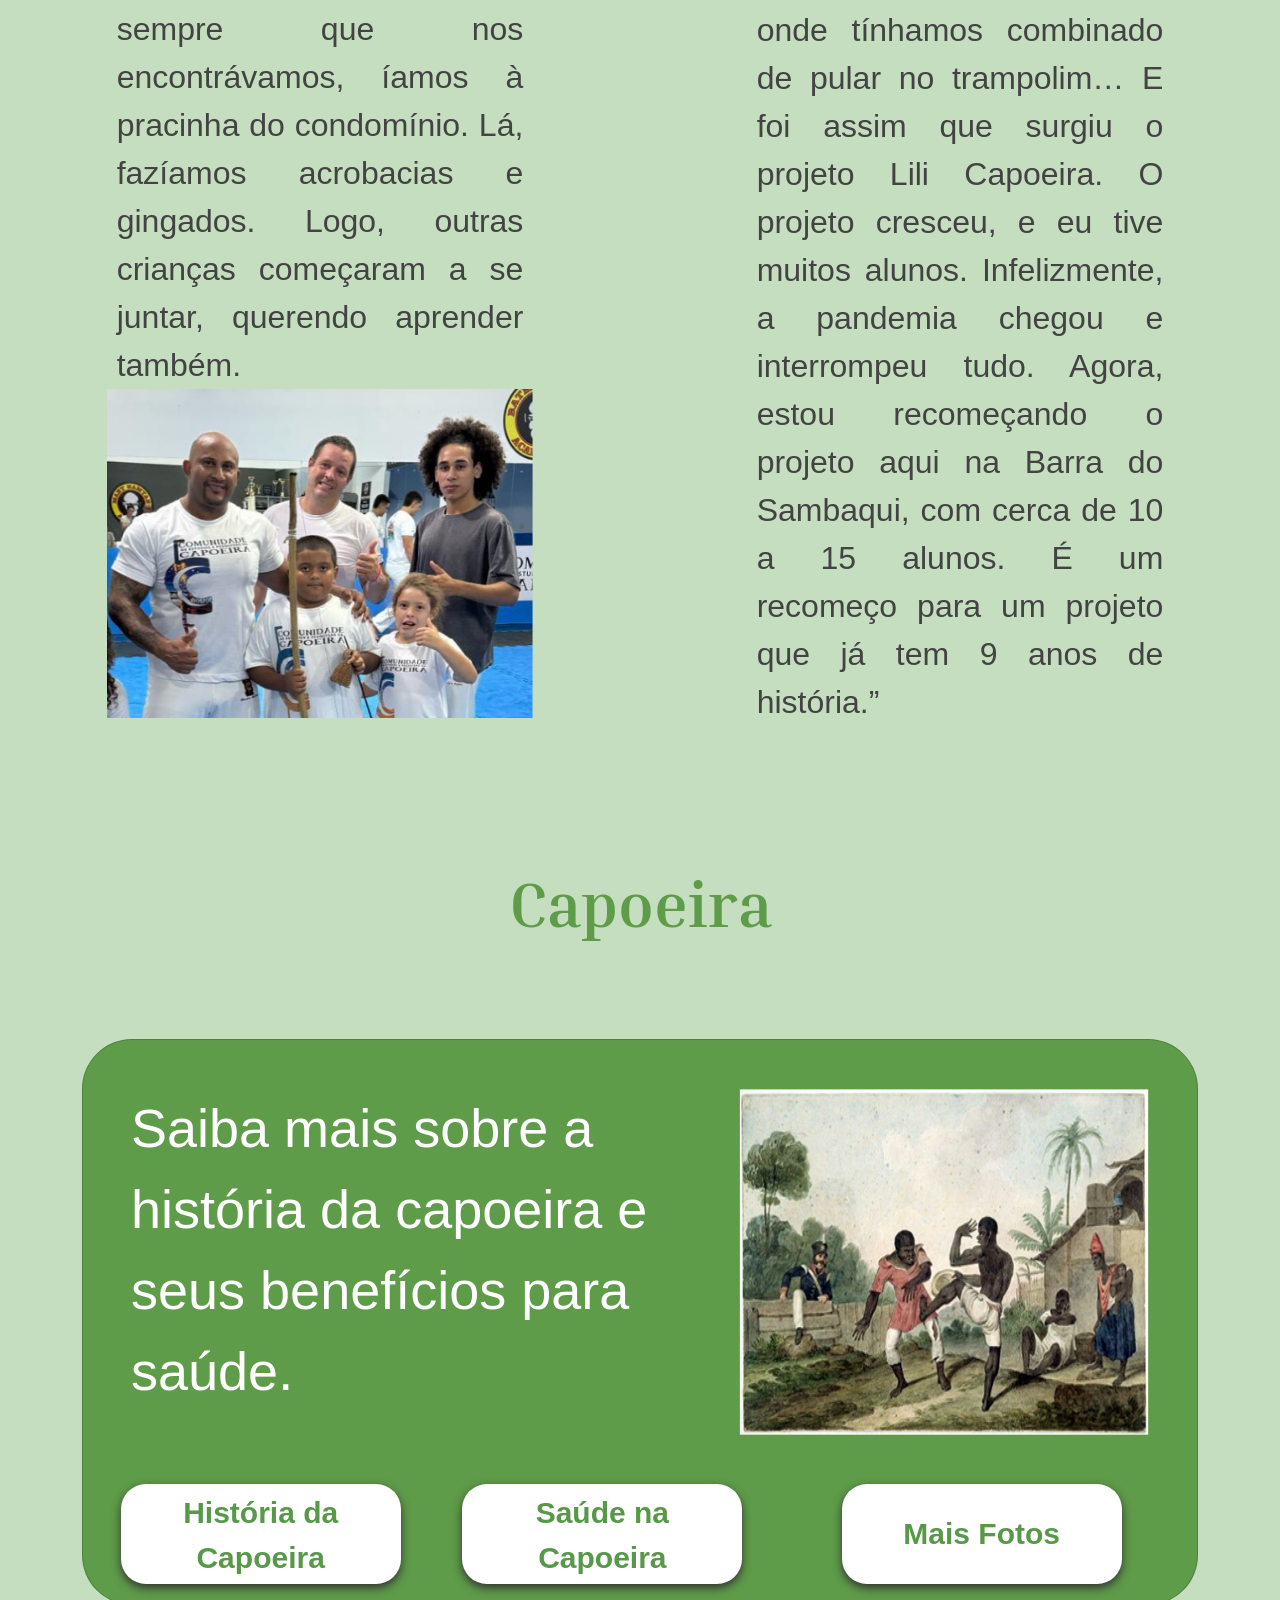
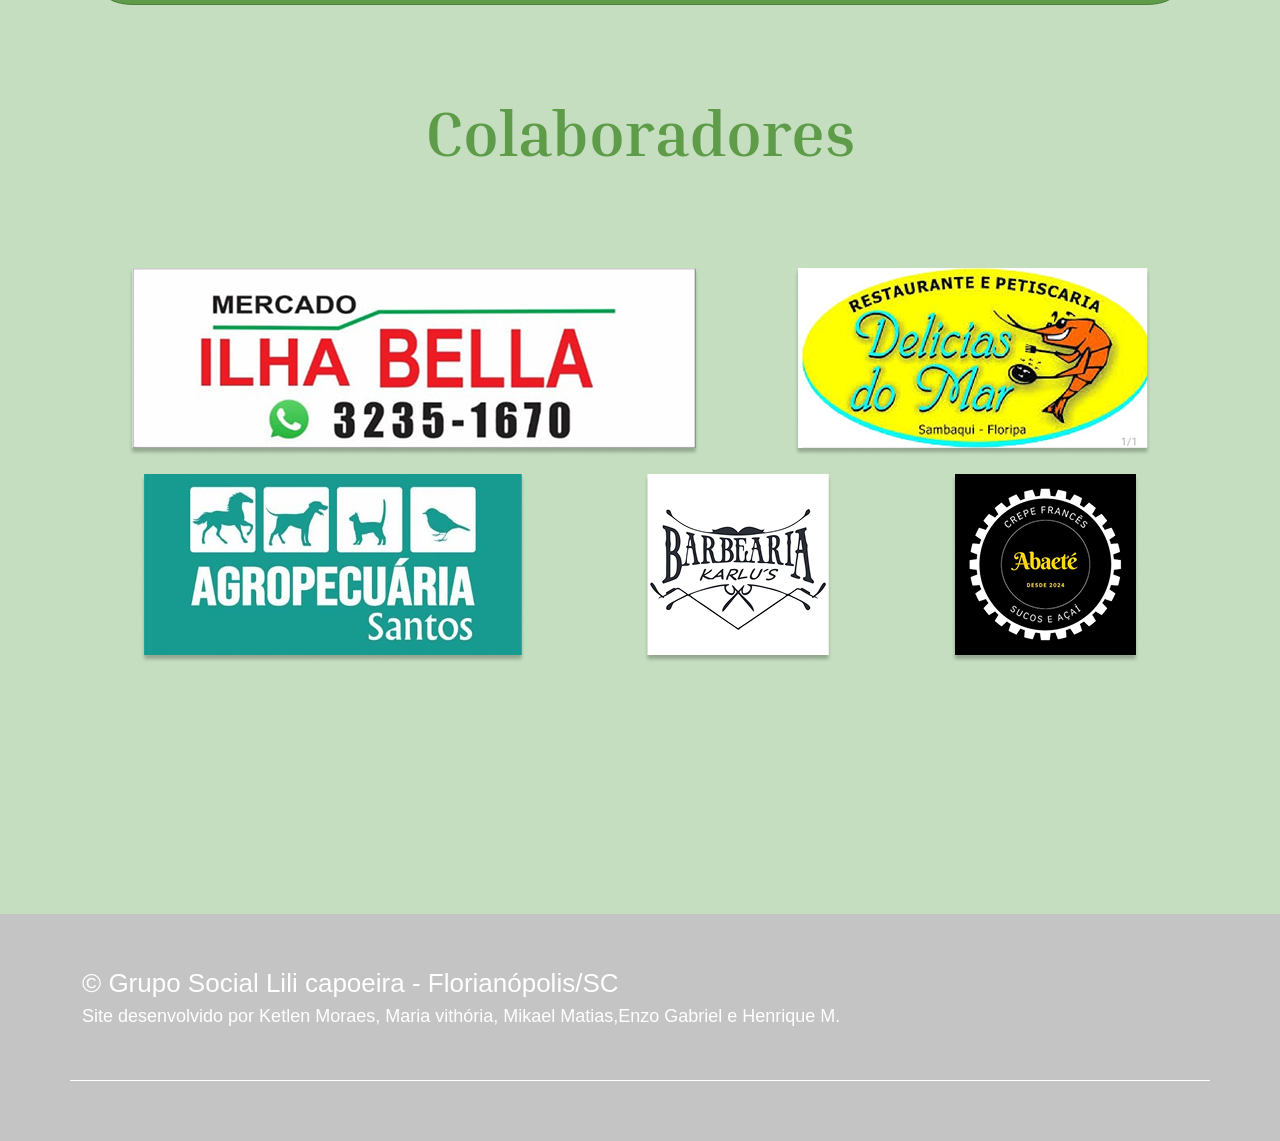
==== commit 592df1a8: "Feat: Adição do botão to top" ====
--- a/index.html
+++ b/index.html
@@ -36,6 +36,10 @@
         </div>
         <div class="container-fluid">
             <p id="subtext-main-page">"Mais que um jogo, a capoeira é uma filosofia <br> de resistência."</p>
+        </div>
+
+        <div class="to-top">
+            <a href="#"><img src="/layout-bootstrap-senai/images/to-top.svg" alt=""></a>
         </div>
     </section>
 
--- a/css/style.css
+++ b/css/style.css
@@ -16,6 +16,7 @@
 }
 
 .sub-title{
+    padding-bottom: 30px;
     font-weight: bold;
     font-size: 40px;
     color: var(--primary-color);
@@ -48,15 +49,6 @@
 
 /* NAV BAR */
 
-.navbar{
-    /* background-color: #5E9C49; */
-    background-color: rgba( 94, 156, 73, 0.5);
-    position: fixed;
-    width: 100%;
-    z-index: 10;
-
-}
-
 .nav {
     margin-right: 39px;
     margin-left: 171px;
@@ -72,6 +64,21 @@
     font-family: inria-serif;
     margin-right: 36px;
     font-weight: 400;
+}
+
+.to-top{
+    margin-left: 1430px;
+    margin-top: 648px;
+    width: 70px;
+    height: 70px;
+    background-color: #579948;
+    position: fixed;
+    z-index: 100000;
+    border-radius: 100px;
+}
+
+.to-top img{
+    width: 50px;
 }
 
 /* Banner Inicial */
@@ -250,12 +257,12 @@
     height: 260px;
     border-radius: 50px;
     background-color: #579948;
-    transition: all ease-in 0.3s;
+    transition: all ease-in 0.1s;
 }
 
 .card-about-us:hover{
-    transition: all ease-in 0.3s;
-    transform: scale(1.1);
+    transition: all ease-in 0.1s;
+    transform: scale(1.03);
 }
 
 .cards-about-us .container{
@@ -340,8 +347,43 @@
     background-color: #579948;
     width: 540px;
     height: 70px;
-    padding: 21px;
-    border-radius: 50px;
+    padding: 10px;
+    border-radius: 30px;
+    font-size: 20px;
+    font-family: Arial, Helvetica, sans-serif;
+    box-shadow:  0 5px 15px #333;
+    transition: all ease-in 0.1s;
+}
+
+.contact-cards a:hover{
+    transition: all ease-in 0.1s;
+    transform: scale(1.03);
+}
+
+.contact .contact-logo img{
+    width: 50px;
+    margin-top: 10px;
+    margin-bottom: 100px;
+        transition: all ease-in 0.1s;
+}
+
+.contact .contact-logo img:hover{
+    transition: all ease-in 0.1s;
+    transform: scale(1.1);
+}
+
+.contact-cards a .whatsapp{
+    width: 50px;
+    height: 50px;
+    margin-left: 30px;
+    margin-right: 75px;
+}
+
+.contact-cards a .maps{
+    width: 50px;
+    height: 50px;
+    margin-left: 20px;
+    margin-right: 75px;
 }
 
 /* PAGE GALLERY */
@@ -352,4 +394,17 @@
     width: 880px;
     height: 460px;
     box-shadow: inset 0 0 5px #333;
+}
+
+.card-musics .container{
+    background-color: #579948;
+    width: 250px;
+    height: 350px;
+    border-radius: 30px;
+    box-shadow: 0 5px 15px #333;
+}
+
+.card-musics .container img{
+    width: 185px;
+    height: 190px;
 }
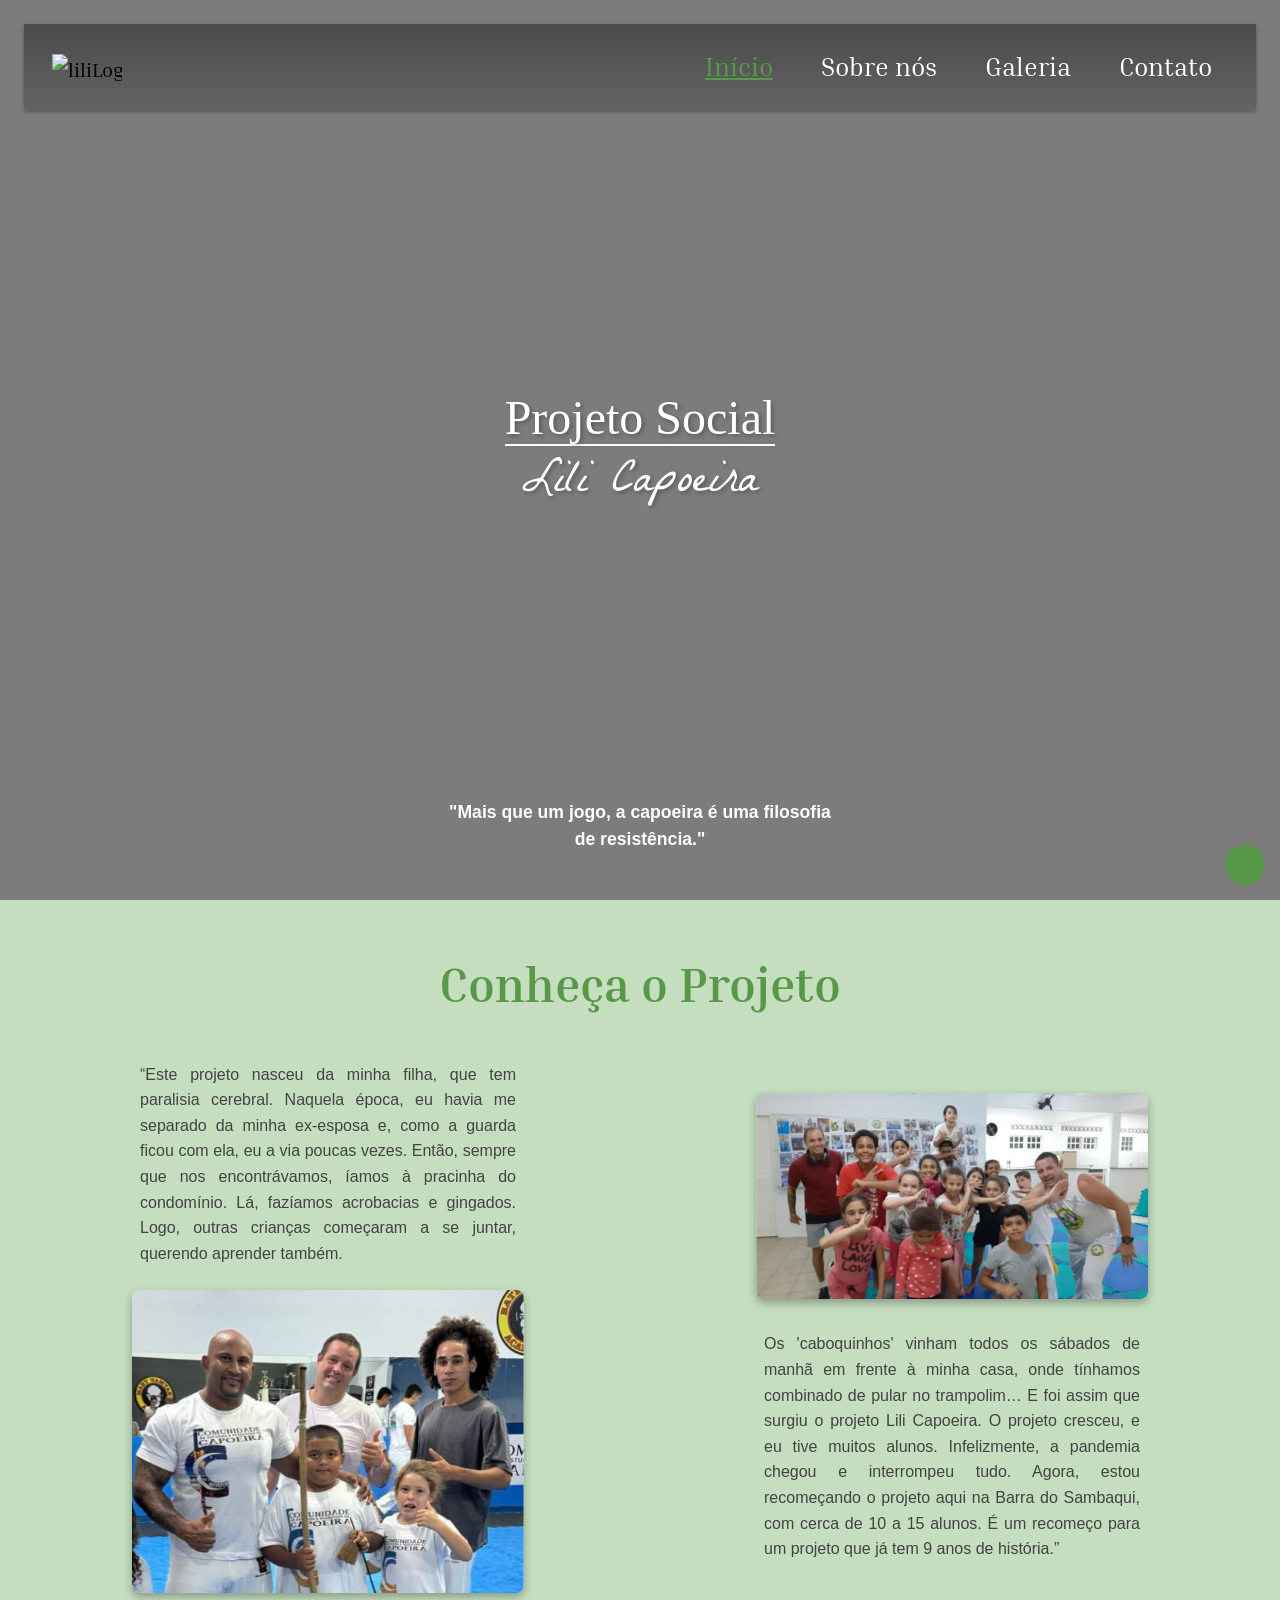
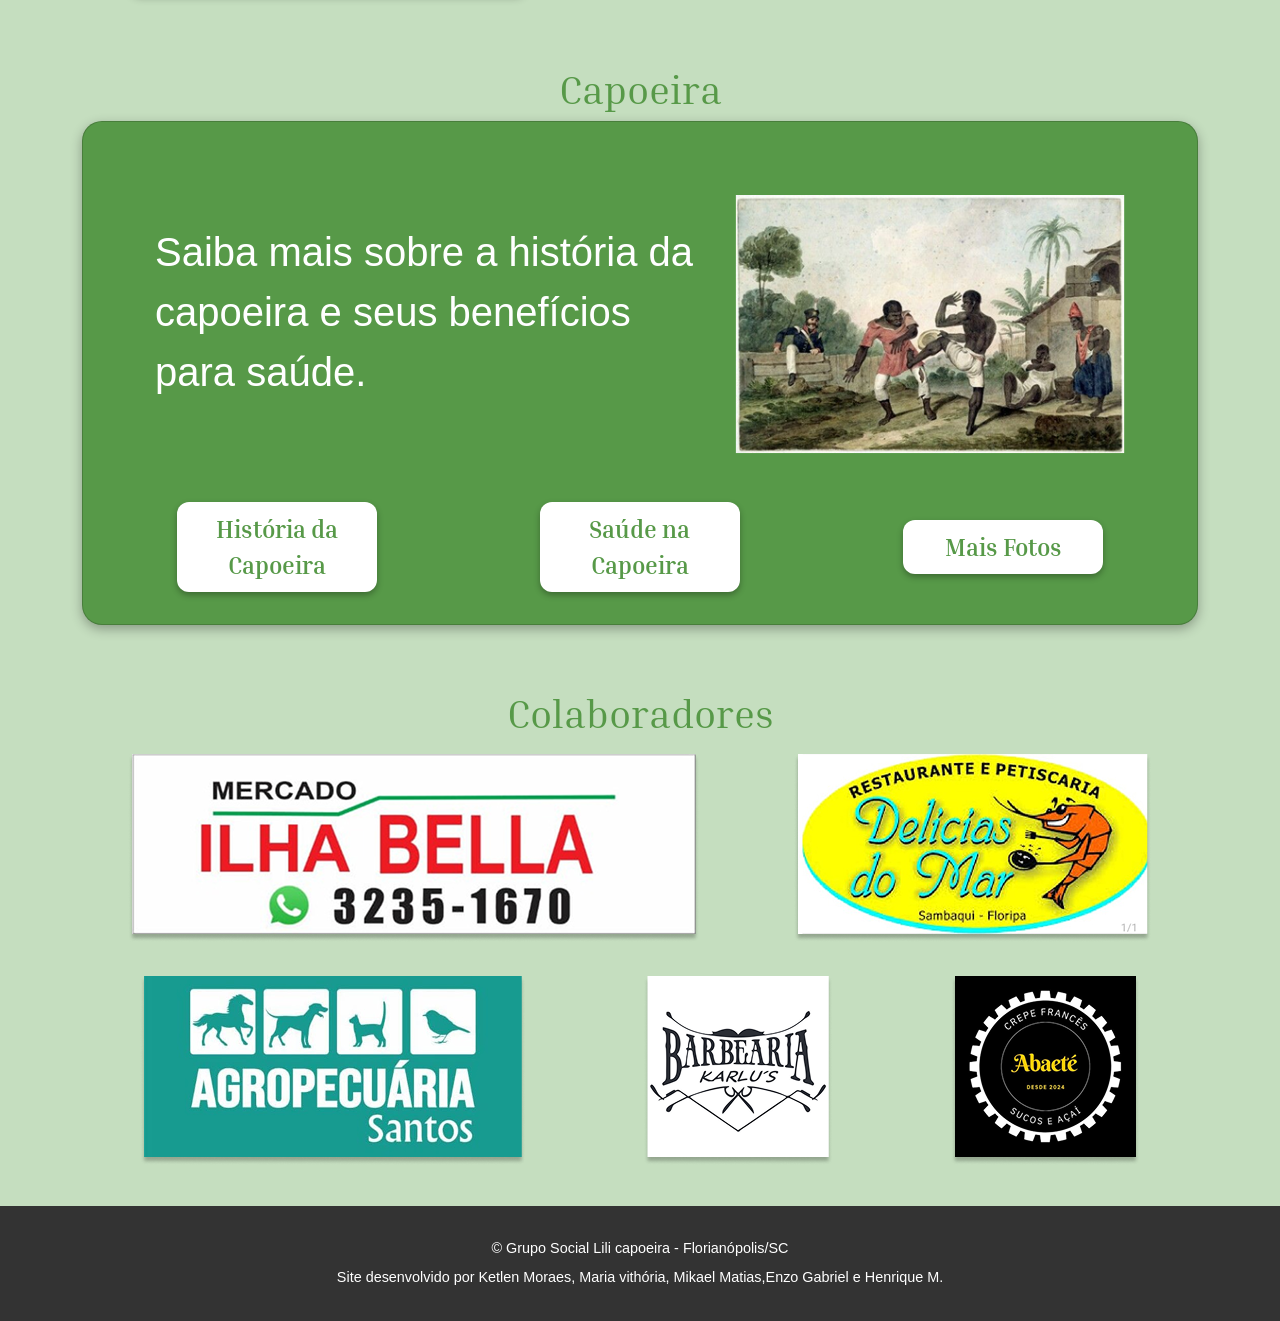
==== commit 9d54555b: "Adições finais de transição entre telas e aperfeiçoamento da responsividade" ====
--- a/index.html
+++ b/index.html
@@ -70,15 +70,15 @@
                         <img class="col-md-5" src="images/capoeiraIlustração.png" alt="">
                     </div>
                             <div class="row">
-                                <div class="col-md-4 d-flex justify-content-center">
+                                <div class="col-md-4 d-flex justify-content-center pb-2">
                                 <button class="btn">História da <br> Capoeira</button>
                                 </div>
     
-                                <div class="col-md-4 d-flex justify-content-start">
+                                <div class="col-md-4 d-flex justify-content-center pb-2">
                                 <button class="btn">Saúde na <br> Capoeira</button>
                                 </div>
     
-                                <div class="col-md-4 d-flex justify-content-start">
+                                <div class="col-md-4 d-flex justify-content-center pb-2">
                                 <button class="btn">Mais Fotos</button>
                                 </div>
                             </div>
@@ -108,5 +108,7 @@
             <p class="credits">Site desenvolvido por Ketlen Moraes, Maria vithória, Mikael Matias,Enzo Gabriel e  Henrique M.</p>
         </div>
     </footer>
+
+    <script src="/layout-bootstrap-senai/scripts/script.js"></script>
 </body>
 </html>
--- a/css/style.css
+++ b/css/style.css
@@ -1,410 +1,559 @@
-/* Reset geral */
+/* Reset e Configurações Gerais */
 * {
-    font-family: "Inria Serif", serif;
+    box-sizing: border-box;
+    margin: 0;
+    padding: 0;
+}
+
+body {
+    font-family: 'Inria Serif', serif;
+    color: #333;
+    background-color: #f8f9fa;
+    transition: transform 0.3s ease; /* Adiciona transição suave para slide */
+}
+
+/* Classes para animação de transição de página */
+body.slide-in {
+    transform: translateX(0);
+}
+
+body.slide-out {
+    transform: translateX(-100%);
 }
 
 /* Variáveis */
 :root {
-    --primary-color: #5E9C49;
-}
-
-.title{
-    padding: 89px;
+    --primary-color: #579948;
+    --secondary-color: #C5DEBF;
+    --text-dark: #434343;
+    --text-light: #FFF;
+    --shadow-color: rgba(0, 0, 0, 0.3);
+}
+
+/* Tipografia Geral */
+.title, .green-title {
     font-weight: bold;
-    font-size: 64px;
+    font-size: 3rem;
     color: var(--primary-color);
-}
-
-.sub-title{
-    padding-bottom: 30px;
+    margin-bottom: 1.5rem;
+    padding: 1.5rem 0;
+    text-align: center;
+}
+
+.sub-title {
     font-weight: bold;
-    font-size: 40px;
+    font-size: 2rem;
     color: var(--primary-color);
-}
-
-/* Media Query */
-@media (max-width: 768px) {
-    .main-text {
-        font-size: 48px; /* Reduz o tamanho da fonte em telas menores */
-    }
-    #subtext-main-page {
-        font-size: 18px; /* Reduz o tamanho da fonte do subtema */
-        margin-top: 10px;
-    }
-    .meeting-project .row {
-        --bs-gutter-x: 0; /* Remove espaçamento horizontal em telas menores */
-        --bs-gutter-y: 1rem; /* Pequeno espaço vertical */
-    }
-    .capoeira .row {
-        --bs-gutter-x: 0;
-        --bs-gutter-y: 1rem; /* Pequeno espaço vertical */
-    }
-    .capoeira .content-block {
-        padding: 1rem;
-    }
-    .meet-img {
-        max-height: 300px; /* Ajusta altura da imagem */
-    }
-}
-
-/* NAV BAR */
+    margin-bottom: 1rem;
+    padding: 1rem 0;
+    text-align: center;
+}
+
+/* Navbar */
+.navbar {
+    background: linear-gradient(rgba(0, 0, 0, 0.4), rgba(0, 0, 0, 0.2));
+    padding: 1rem;
+    box-shadow: 0 2px 4px var(--shadow-color);
+}
+
+.navbar-brand img {
+    max-width: 70px;
+    height: auto;
+    object-fit: contain;
+    transition: transform 0.3s ease;
+}
+
+.navbar-brand img:hover {
+    transform: scale(1.1);
+}
 
 .nav {
-    margin-right: 39px;
-    margin-left: 171px;
-}
-
-.nav :hover{
+    display: flex;
+    gap: 1rem;
+    margin: 0;
+    justify-content: flex-end;
+}
+
+.nav-link {
+    color: var(--text-light) !important;
+    font-size: 1.6rem;
+    font-weight: 400;
+    transition: color 0.3s ease;
+    text-decoration: none;
+}
+
+.nav-link:hover, .nav-link.active {
+    color: var(--primary-color) !important;
     text-decoration: underline;
 }
 
-.nav .nav-link {
-    color: #FFF;
-    font-size: 38px;
-    font-family: inria-serif;
-    margin-right: 36px;
-    font-weight: 400;
-}
-
-.to-top{
-    margin-left: 1430px;
-    margin-top: 648px;
-    width: 70px;
-    height: 70px;
-    background-color: #579948;
+/* Banner */
+.background-banner {
+    background: linear-gradient(rgba(0, 0, 0, 0.5), rgba(0, 0, 0, 0.5)), url('/layout-bootstrap-senai/images/Background.png') no-repeat center center/cover;
+    min-height: 100vh;
+    display: flex;
+    flex-direction: column;
+    justify-content: space-between;
+    padding: 1.5rem;
+}
+
+.main-text-container {
+    flex-grow: 1;
+    display: flex;
+    align-items: center;
+}
+.main-text-container span{
+    font-family: 'Times New Roman', Times, serif;
+}
+
+.main-text {
+    font-family: 'La Belle Aurore', cursive;
+    font-size: 3rem;
+    color: var(--text-light);
+    text-shadow: 2px 2px 4px var(--shadow-color);
+}
+
+.main-text span {
+    border-bottom: 2px solid var(--text-light);
+}
+
+#subtext-main-page {
+    font-size: 1.1rem;
+    font-weight: 600;
+    color: var(--text-light);
+    text-align: center;
+    margin-bottom: 1.5rem;
+    font-family: Arial, Helvetica, sans-serif;
+}
+
+.to-top {
     position: fixed;
-    z-index: 100000;
-    border-radius: 100px;
-}
-
-.to-top img{
-    width: 50px;
-}
-
-/* Banner Inicial */
-.background-banner {
-    background-image: url(../images/Backgorund.png);
-    min-height: 100vh; /* Usa a altura da viewport */
-    background-size: cover;
-    background-position: center; /* Centraliza a imagem de fundo */
-    display: flex;
-    flex-direction: column;
-    justify-content: space-between; /* Distribui o conteúdo verticalmente */
-}
-
-.nav .nav-link.active{
-    text-decoration: underline;
+    bottom: 15px;
+    right: 15px;
+    width: 40px;
+    height: 40px;
+    background-color: var(--primary-color);
+    border-radius: 50%;
+    display: flex;
+    align-items: center;
+    justify-content: center;
+    z-index: 1000;
+    transition: transform 0.3s ease, background-color 0.3s ease, opacity 0.3s ease;
+}
+
+.to-top:hover {
+    transform: scale(1.1);
+    background-color: #364d30;
+}
+
+.to-top img {
+    width: 25px;
+}
+
+/* Conheça o Projeto (Página Inicial e Sobre Nós) */
+.meeting-project, .website-purpose, .website-initiative {
+    background-color: var(--secondary-color);
+    padding: 2rem 1rem;
+}
+
+.meet-text {
+    font-size: 1rem;
+    line-height: 1.6;
+    color: var(--text-dark);
+    text-align: justify;
+    padding: 0 0.5rem;
+    font-family: Arial, Helvetica, sans-serif;
+}
+
+.meet-img {
+    max-width: 100%;
+    height: auto;
+    border-radius: 8px;
+    box-shadow: 0 4px 8px var(--shadow-color);
+    margin: 0.5rem 0;
+}
+
+/* Capoeira (Página Inicial) */
+.capoeira {
+    background-color: var(--secondary-color);
+    padding: 2rem 1rem;
+}
+
+.capoeira h1{
+    color: var(--primary-color);
+}
+
+.capoeira .card {
+    background-color: var(--primary-color);
+    border-radius: 20px;
+    box-shadow: 0 4px 12px var(--shadow-color);
+    padding: 1.5rem;
+}
+
+.capoeira .card p {
+    font-size: 2.5rem;
+    color: var(--text-light);
+    font-family: Arial, Helvetica, sans-serif;
+    margin-bottom: 1rem;
+}
+
+.capoeira .card .row {
+    justify-content: space-evenly;
+    align-items: center;
+}
+
+.capoeira .card .btn {
+    background-color: var(--text-light);
+    color: var(--primary-color);
+    font-size: 1.5rem;
     font-weight: bold;
-}
-
-.main-text-container {
-    height: 500px;
-}
-
-.main-text {
-    color: #FFF;
-    font-size: 64px;
-    font-family: "La Belle Aurore", cursive;
-}
-
-.main-text span {
-    border-bottom: 3px solid #FFF;
-}
-
-#subtext-main-page {
-    font-size: 24px;
-    font-weight: 600;
-    font-family: Arial, Helvetica, sans-serif;
-    color: #FFF;
-    text-align: start; /* Centraliza o texto */
-    margin-top: 20px; /* Reduz a margem */
-    padding-bottom: 20px; /* Adiciona padding para evitar corte */
-}
-
-/* Conheça o projeto */
-.green-title {
-    color: var(--primary-color);
-}
-
-.meeting-project {
-    background-color: #C5DEBF;
-    padding: 50px 0; /* Adiciona padding para espaçamento */
-}
-
-.meeting-project h1 {
-    padding: 89px;
-    font-weight: bold;
-    font-size: 64px;
-}
-
-.meet-text {
-    font-size: 32px;
-    color: #434343;
-    padding-left: 10px; /* Ajuste para espaçamento interno */
-    padding-right: 10px;
-    margin: 0;
-    text-align: justify;
-    text-justify: inter-word;
-    font-family: Arial, Helvetica, sans-serif;
-
-}
-
-.meet-img {
-    max-width: 100%; /* Corrige para largura máxima */
-    height: auto; /* Remove altura fixa para manter proporção */
-    object-fit: cover;
-    display: block;
-    margin: 0; /* Remove margens */
-    width: 100%; /* Garante que ocupe toda a largura */
-    
-}
-
-.meeting-project .col-md-4 {
-    padding-left: 0; /* Remove padding da coluna para largura máxima */
-    padding-right: 0;
-}
-
-.meeting-project .row {
-    --bs-gutter-x: 1.5rem; /* 24px de espaçamento horizontal */
-    --bs-gutter-y: 0; /* Remove espaçamento vertical */
-}
-
-/* Nova seção */
-
-.capoeira{
-    background-color: #C5DEBF;
-}
-
-.capoeira h1 {
-    padding: 89px;
-    font-weight: bold;
-    font-size: 64px;
-    color: var(--primary-color);
-}
-
-.capoeira .card {
-    background-color: #5E9C49;
-    border-radius: 50px;
-}
-
-.capoeira .card p {
-    font-size: 54px;
-    color: #FFF;
-    font-family: Arial, Helvetica, sans-serif;
-}
-
-.capoeira .card .btn {
-    font-size: 30px;
-    border:none;
-    background-color: #FFF;
-    border-radius: 25px;
-    height: 100px;
-    width: 280px;
-    color: #579948;
-    font-weight: bold;
-    margin-bottom: 20px;
-    box-shadow: 0px 4px 10px #333;
-    font-family: Arial, Helvetica, sans-serif;
-    transition: 0.3s all ease-in-out;
+    padding: 0.5rem 1rem;
+    border-radius: 12px;
+    box-shadow: 0 3px 6px var(--shadow-color);
+    transition: background-color 0.3s ease, color 0.3s ease;
+    text-align: center;
+    width: 100%;
+    max-width: 200px;
 }
 
 .capoeira .card .btn:hover {
     background-color: #333;
-    color: #fff;
-    transition: 0.5s all ease-in-out;
-    cursor: pointer;
-}
-
-.colaboradores{
-    background-color: #C5DEBF;
+    color: var(--text-light);
+}
+
+/* Colaboradores (Página Inicial) */
+.colaboradores {
+    background-color: var(--secondary-color);
+    padding: 2rem 1rem;
 }
 
 .colaboradores h1{
-    padding: 89px;
+    color: var(--primary-color);
+}
+
+.colaboradores img {
+    max-width: 100%;
+    height: auto;
+    margin: 0.5rem;
+    transition: transform 0.3s ease;
+}
+
+.colaboradores img:hover {
+    transform: scale(1.1);
+}
+
+/* Cards Sobre Nós */
+.cards-about-us {
+    padding: 2rem 1rem;
+}
+
+.card-about-us {
+    background-color: var(--primary-color);
+    border-radius: 20px;
+    width: 100%;
+    max-width: 300px;
+    padding: 1rem;
+    text-align: center;
+    transition: transform 0.3s ease;
+    box-shadow: 0 4px 12px var(--shadow-color);
+    margin-bottom: 1rem;
+}
+
+.card-about-us:hover {
+    transform: scale(1.03);
+}
+
+.card-about-us h3 {
+    font-size: 1.1rem;
+    color: var(--text-light);
     font-weight: bold;
-    font-size: 64px;
-    color: var(--primary-color);
-}
-
-.website-purpose h1 {
-    padding: 89px;
+    margin: 0.5rem 0;
+    font-family: Arial, Helvetica, sans-serif;
+}
+
+.cards-text {
+    font-size: 0.9rem;
+    color: var(--text-light);
+    text-align: center;
+    font-family: Arial, Helvetica, sans-serif;
+}
+
+/* Galeria */
+.gallery, .photos {
+    background-color: var(--secondary-color);
+    padding: 2rem 1rem;
+}
+
+.background-pressure {
+    background-color: #F6F6F6;
+    border-radius: 20px;
+    padding: 1rem;
+    box-shadow: inset 0 0 4px var(--shadow-color);
+    width: 100%;
+    max-width: 100%;
+    margin: 0 auto;
+    display: flex;
+    flex-wrap: wrap;
+    justify-content: center;
+}
+
+.card-musics .container, .card-photos .container {
+    background-color: var(--primary-color);
+    border-radius: 15px;
+    padding: 1rem;
+    box-shadow: 0 6px 15px var(--shadow-color);
+    transition: transform 0.3s ease;
+    width: 100%;
+    max-width: 260px;
+    text-align: center;
+    margin: 0.5rem;
+}
+
+.card-musics .container:hover, .card-photos .container:hover {
+    transform: scale(1.05);
+}
+
+.card-musics img, .card-photos img {
+    max-width: 100%;
+    height: auto;
+    border-radius: 6px;
+    background-color: #FEF8D4;
+    padding: 0.2rem;
+}
+
+.text-card-music, .text-card-photos {
+    font-size: 1rem;
     font-weight: bold;
-    font-size: 64px;
-}
-
-.website-purpose h2{
-    font-weight: bold;
-    font-size: 40px;
-}
-
-.website-initiative h2{
-    font-weight: bold;
-    font-size: 40px;
-}
-
-.website-purpose .meet-text {
-    font-size: 32px;
-    color: #434343;
-    padding-left: 10px; /* Ajuste para espaçamento interno */
-    padding-right: 10px;
-    margin: 0;
-    text-align: justify;
-    text-justify: inter-word;
-}
-
-.card-about-us{
-    width: 387px;
-    height: 260px;
-    border-radius: 50px;
-    background-color: #579948;
-    transition: all ease-in 0.1s;
-}
-
-.card-about-us:hover{
-    transition: all ease-in 0.1s;
+    color: var(--text-light);
+    margin: 0.5rem 0;
+    font-family: Arial, Helvetica, sans-serif;
+}
+
+.card-music-btn, .card-photo-btn {
+    display: inline-block;
+    background-color: #333;
+    color: yellow;
+    font-size: 0.8rem;
+    padding: 0.4rem 0.8rem;
+    border-radius: 8px;
+    text-decoration: none;
+    transition: transform 0.3s ease;
+}
+
+.card-music-btn:hover, .card-photo-btn:hover {
+    transform: scale(1.1);
+}
+
+/* Contato */
+.contact {
+    background-color: var(--secondary-color);
+    padding: 2rem 1rem;
+}
+
+.contact-cards {
+    display: flex;
+    flex-direction: column;
+    align-items: center;
+}
+
+.contact-cards a {
+    display: flex;
+    align-items: center;
+    justify-content: space-between;
+    background-color: var(--primary-color);
+    color: var(--text-light);
+    text-decoration: none;
+    font-size: 1rem;
+    padding: 0.5rem 1rem;
+    border-radius: 15px;
+    margin: 0.5rem 0;
+    box-shadow: 0 3px 8px var(--shadow-color);
+    transition: transform 0.3s ease;
+    width: 100%;
+    max-width: 400px;
+}
+
+.contact-cards a:hover {
     transform: scale(1.03);
 }
 
-.cards-about-us .container{
-    padding-top: 100px;
-    padding-bottom: 100px;
-}
-
-.card-about-us h3{
-    font-size: 20px;
-    color: #fff;
-    font-weight: bold;
-    font-family: Arial, Helvetica, sans-serif;
-}
-
-.cards-text{
-    font-size: 18px;
-    color: #fff;
-    padding-left: 10px; /* Ajuste para espaçamento interno */
-    padding-right: 10px;
-    margin: 0;
-    text-align: justify;
-    text-justify: inter-word;
-    font-family: Arial, Helvetica, sans-serif;
-}
-
-.colaboradores img{
-    transition: all ease-in 0.1s;
-}
-
-.colaboradores img:hover{
-    transform: scale(1.02);
-    transition: all ease-in 0.1s;
-}
-
-.colaboradores {
-    padding-bottom: 250px;
-}
-
-/* FOOTER */
-
-footer{
-    background-color: #C4C4C4;
-    padding-bottom: 60px;
-}
-
-.footer-reference{
-    font-size: 26px;
-    color: #FFF;
-    padding-top: 50px;
-}
-
-footer p{
-    margin-bottom: 0;
-    font-family: Arial, Helvetica, sans-serif;
-}
-
-footer .credits{
-    color: #FFF;
-    font-size: 18px;
-    padding-bottom: 50px;
-}
-
-footer .container{
-    border-bottom: 1px solid #FFF;
-}
-
-.contact h1{
-    padding: 89px;
-    font-weight: bold;
-    font-size: 64px;
-}
-
-.contact h2{
-    font-weight: bold;
-    font-size: 40px;
-}
-
-.contact-cards a{
-    margin: 10px;
-    text-decoration: none;
-    color: #fff;
-    background-color: #579948;
-    width: 540px;
-    height: 70px;
-    padding: 10px;
-    border-radius: 30px;
-    font-size: 20px;
-    font-family: Arial, Helvetica, sans-serif;
-    box-shadow:  0 5px 15px #333;
-    transition: all ease-in 0.1s;
-}
-
-.contact-cards a:hover{
-    transition: all ease-in 0.1s;
-    transform: scale(1.03);
-}
-
-.contact .contact-logo img{
-    width: 50px;
-    margin-top: 10px;
-    margin-bottom: 100px;
-        transition: all ease-in 0.1s;
-}
-
-.contact .contact-logo img:hover{
-    transition: all ease-in 0.1s;
+.contact-cards .whatsapp, .contact-cards .maps {
+    width: 35px;
+    height: 35px;
+    margin-left: 0.5rem;
+}
+
+.contact-logo {
+    display: flex;
+    justify-content: center;
+    gap: 1rem;
+}
+
+.contact-logo img {
+    width: 35px;
+    transition: transform 0.3s ease;
+}
+
+.contact-logo img:hover {
     transform: scale(1.1);
 }
 
-.contact-cards a .whatsapp{
-    width: 50px;
-    height: 50px;
-    margin-left: 30px;
-    margin-right: 75px;
-}
-
-.contact-cards a .maps{
-    width: 50px;
-    height: 50px;
-    margin-left: 20px;
-    margin-right: 75px;
-}
-
-/* PAGE GALLERY */
-
-.background-pressure{
-    border-radius: 50px;
-    background-color: #F6F6F6;
-    width: 880px;
-    height: 460px;
-    box-shadow: inset 0 0 5px #333;
-}
-
-.card-musics .container{
-    background-color: #579948;
-    width: 250px;
-    height: 350px;
-    border-radius: 30px;
-    box-shadow: 0 5px 15px #333;
-}
-
-.card-musics .container img{
-    width: 185px;
-    height: 190px;
+/* Footer */
+footer {
+    background-color: #333;
+    color: var(--text-light);
+    padding: 1.5rem 0;
+    text-align: center;
+}
+
+.footer-reference, .credits {
+    font-size: 0.9rem;
+    margin: 0.5rem 0;
+    font-family: Arial, Helvetica, sans-serif;
+}
+
+/* Media Queries para Responsividade */
+@media (max-width: 992px) {
+    .title, .green-title {
+        font-size: 2.5rem;
+    }
+
+    .sub-title {
+        font-size: 1.8rem;
+    }
+
+    .main-text {
+        font-size: 2.5rem;
+    }
+
+    #subtext-main-page {
+        font-size: 1rem;
+    }
+
+    .nav {
+        flex-direction: column;
+        gap: 0.8rem;
+        justify-content: center;
+    }
+
+    .meet-text {
+        font-size: 0.9rem;
+    }
+
+    .card-about-us {
+        max-width: 100%;
+        margin-bottom: 1rem;
+    }
+
+    .background-pressure {
+        flex-direction: column;
+        align-items: center;
+    }
+
+    .card-musics .container, .card-photos .container {
+        max-width: 100%;
+        margin-bottom: 1rem;
+    }
+
+    .capoeira .card .btn {
+        max-width: 150px;
+    }
+}
+
+@media (max-width: 768px) {
+    .navbar {
+        padding: 0.8rem;
+    }
+
+    .navbar-brand img {
+        max-width: 60px;
+    }
+
+    .main-text {
+        font-size: 2rem;
+    }
+
+    .title, .green-title {
+        font-size: 2rem;
+    }
+
+    .sub-title {
+        font-size: 1.5rem;
+    }
+
+    .capoeira .card p {
+        font-size: 1rem;
+    }
+
+    .capoeira .card .btn {
+        font-size: 0.8rem;
+        padding: 0.4rem 0.8rem;
+        max-width: 120px;
+    }
+
+    .colaboradores img {
+        max-width: 100px;
+    }
+
+    .contact-cards a {
+        font-size: 0.9rem;
+        padding: 0.4rem 0.8rem;
+        max-width: 300px;
+    }
+}
+
+@media (max-width: 576px) {
+    .main-text {
+        font-size: 1.5rem;
+    }
+
+    #subtext-main-page {
+        font-size: 0.8rem;
+    }
+
+    .title, .green-title {
+        font-size: 1.8rem;
+        padding: 1rem 0;
+    }
+
+    .sub-title {
+        font-size: 1.3rem;
+        padding: 0.5rem 0;
+    }
+
+    .meet-text {
+        font-size: 0.85rem;
+    }
+
+    .capoeira .card p {
+        font-size: 0.9rem;
+    }
+
+    .capoeira .card .btn {
+        font-size: 0.7rem;
+        padding: 0.3rem 0.6rem;
+        max-width: 100px;
+    }
+
+    .colaboradores img {
+        max-width: 80px;
+    }
+
+    .card-about-us h3 {
+        font-size: 1rem;
+    }
+
+    .cards-text {
+        font-size: 0.8rem;
+    }
+
+    .contact-cards a {
+        font-size: 0.8rem;
+        max-width: 250px;
+    }
+
+    .contact-logo img, .contact-cards .whatsapp, .contact-cards .maps {
+        width: 30px;
+        height: 30px;
+    }
 }
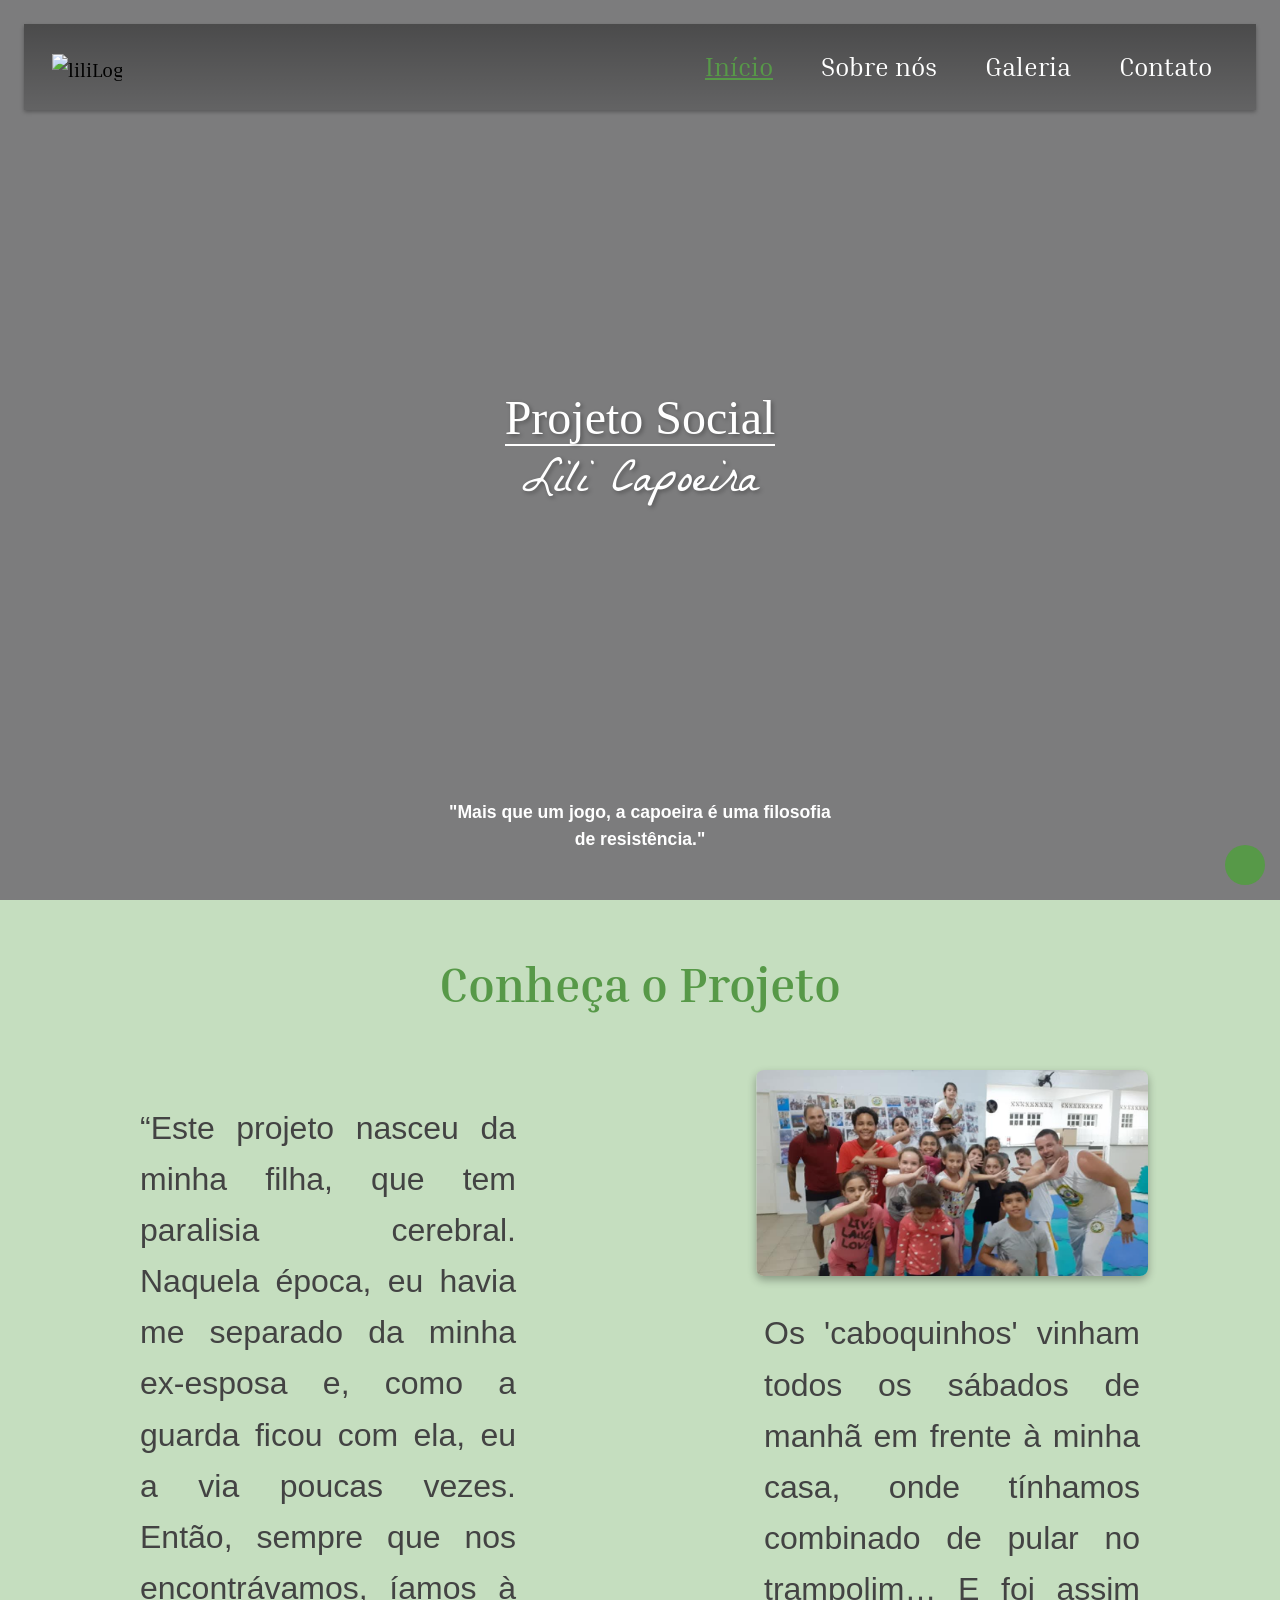
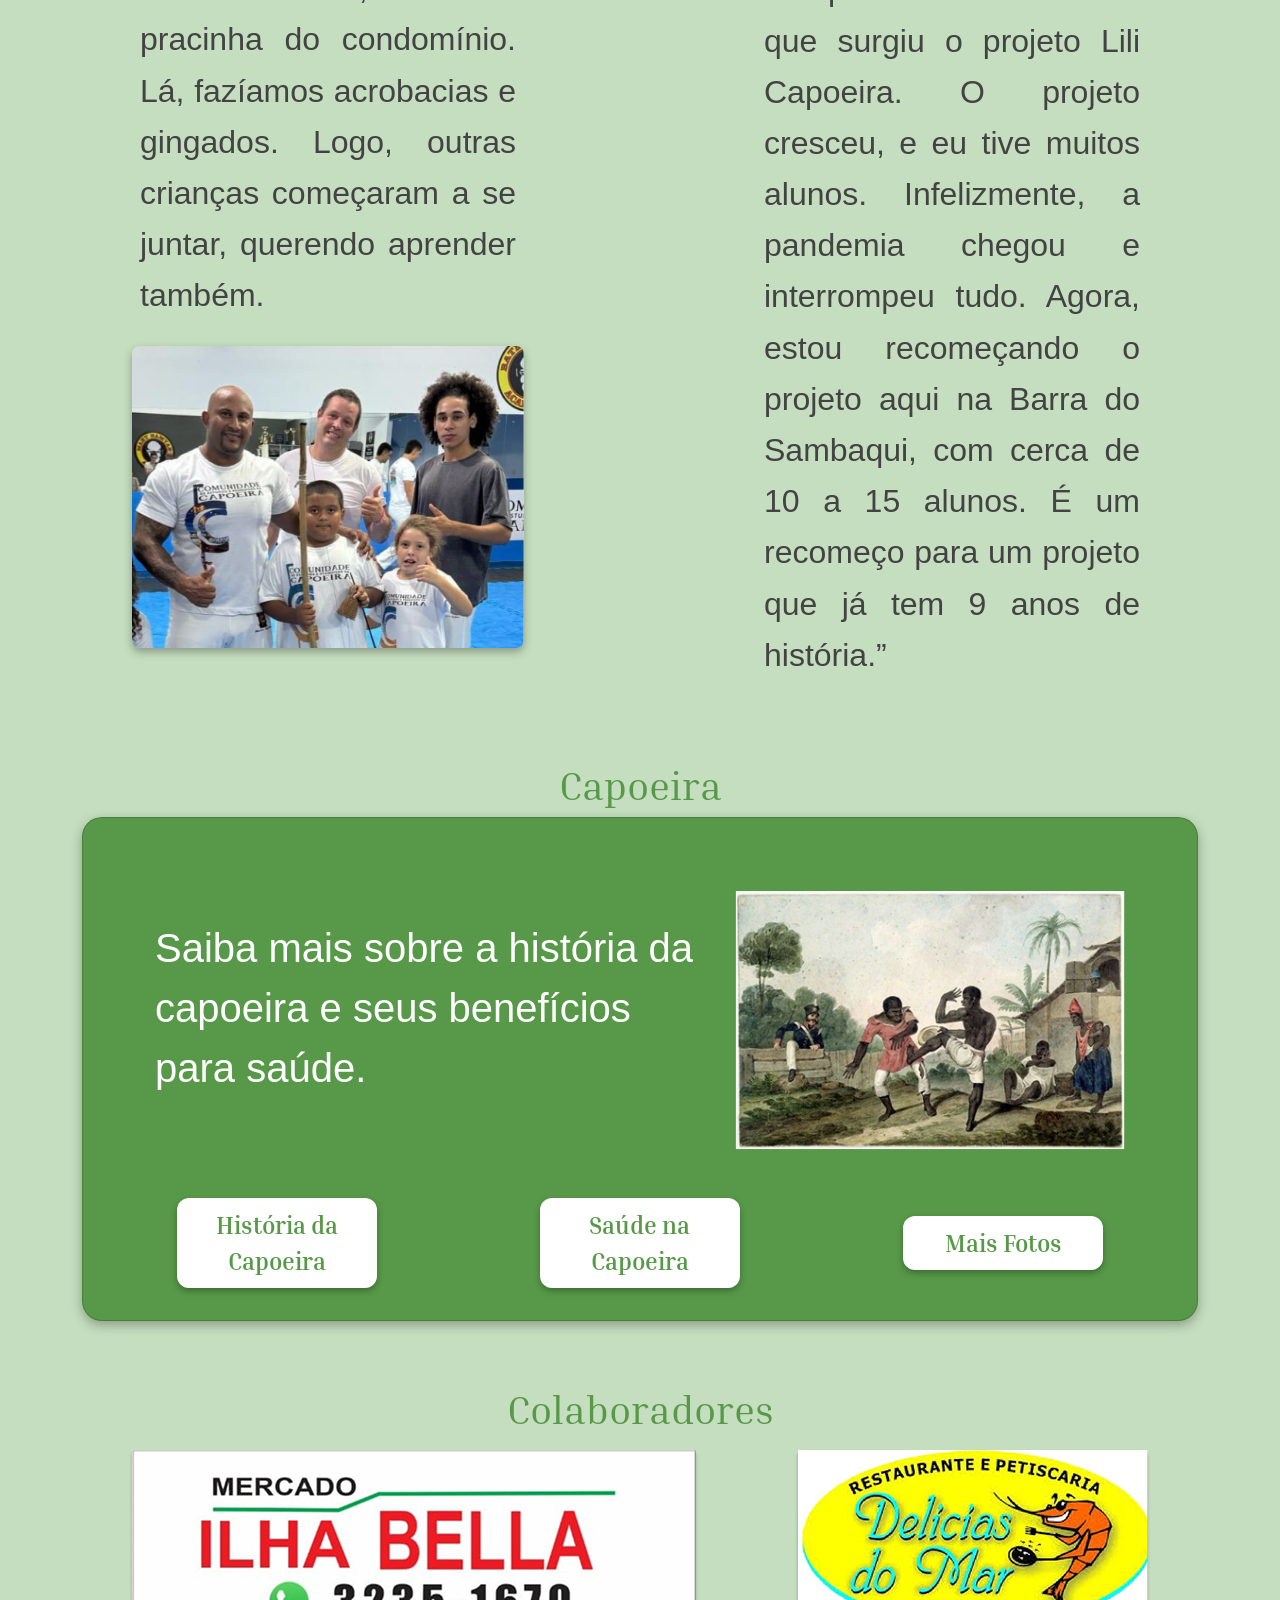
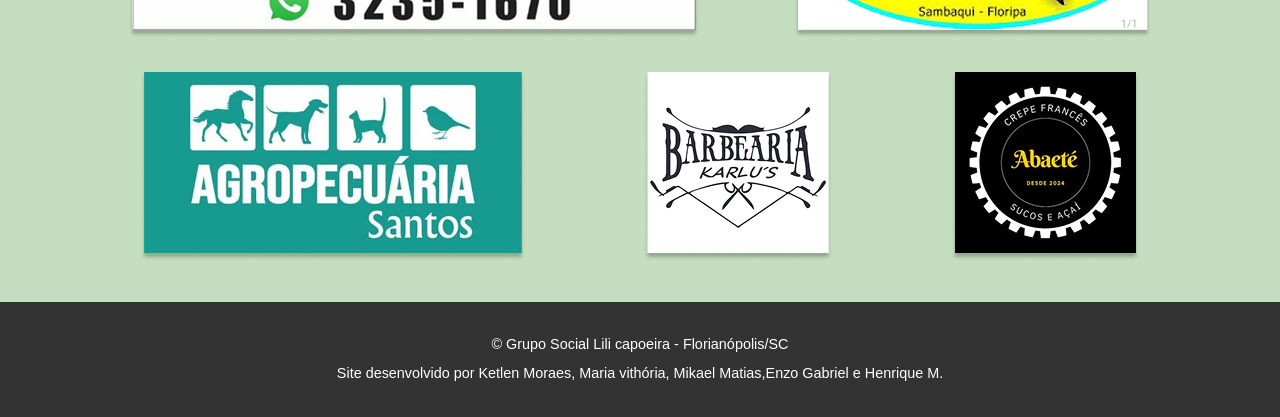
==== commit 236c1ecb: "Feat: README implementado." ====
--- a/index.html
+++ b/index.html
@@ -4,6 +4,8 @@
     <meta charset="UTF-8">
     <meta name="viewport" content="width=device-width, initial-scale=1.0">
     <title>Lili Capoeira</title>
+    <link rel="icon" type="image/png" href="images/Logo.png">
+
     <!-- FONTES -->
     <link rel="preconnect" href="https://fonts.googleapis.com">
     <link rel="preconnect" href="https://fonts.gstatic.com" crossorigin>
--- a/css/style.css
+++ b/css/style.css
@@ -157,7 +157,7 @@
 }
 
 .meet-text {
-    font-size: 1rem;
+    font-size: 2.0rem;
     line-height: 1.6;
     color: var(--text-dark);
     text-align: justify;
